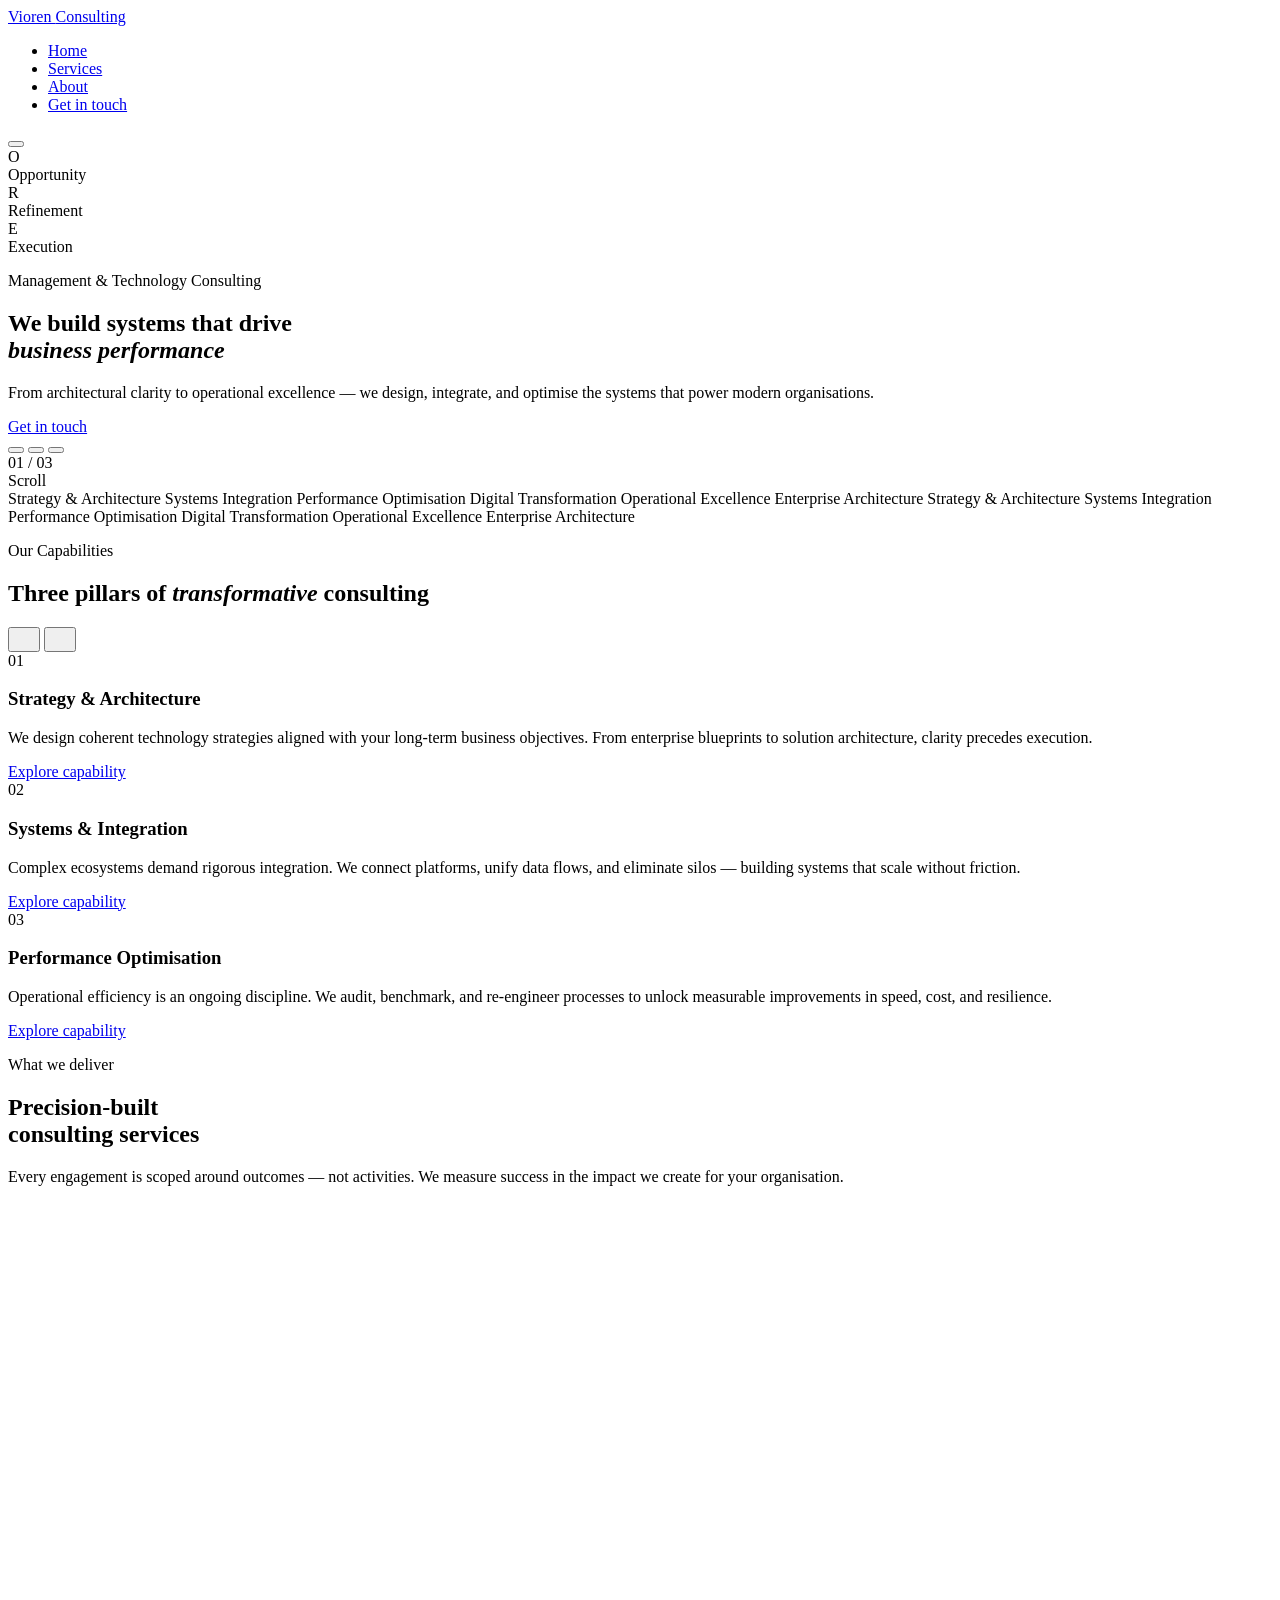
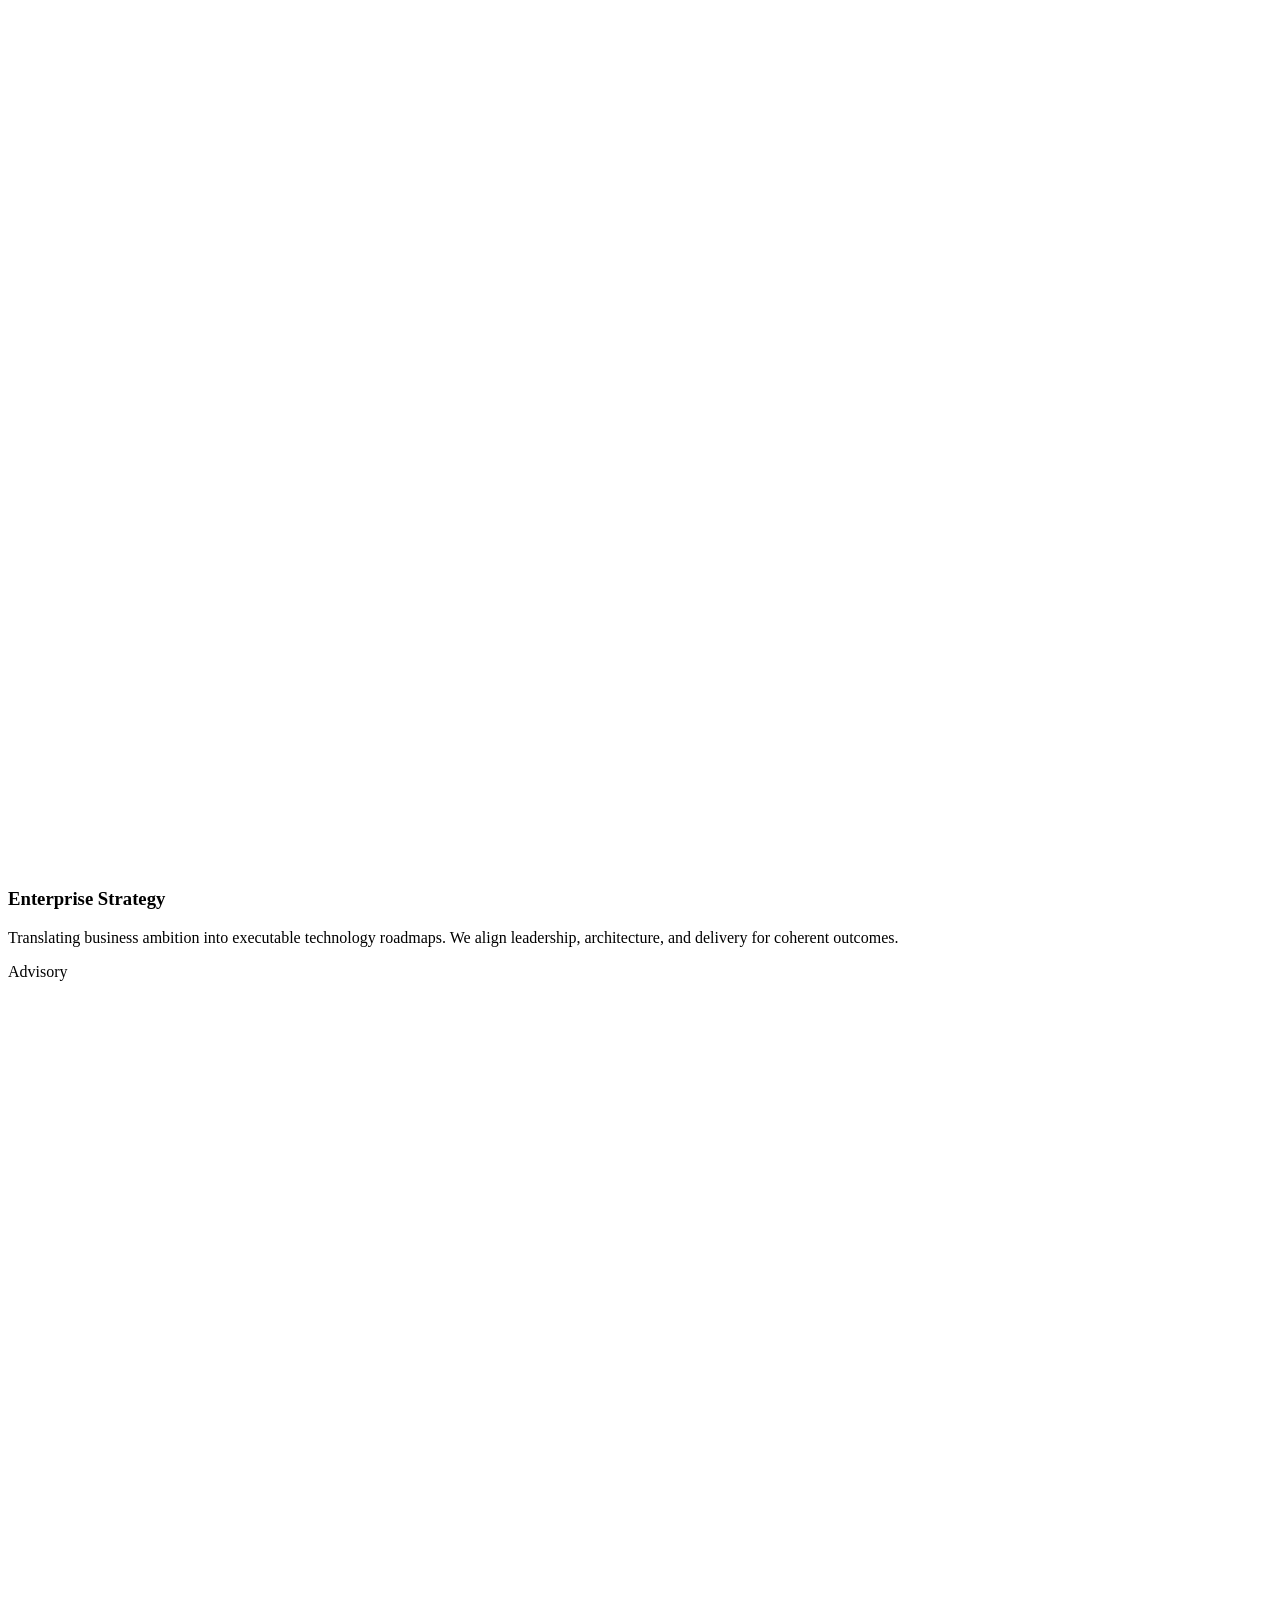
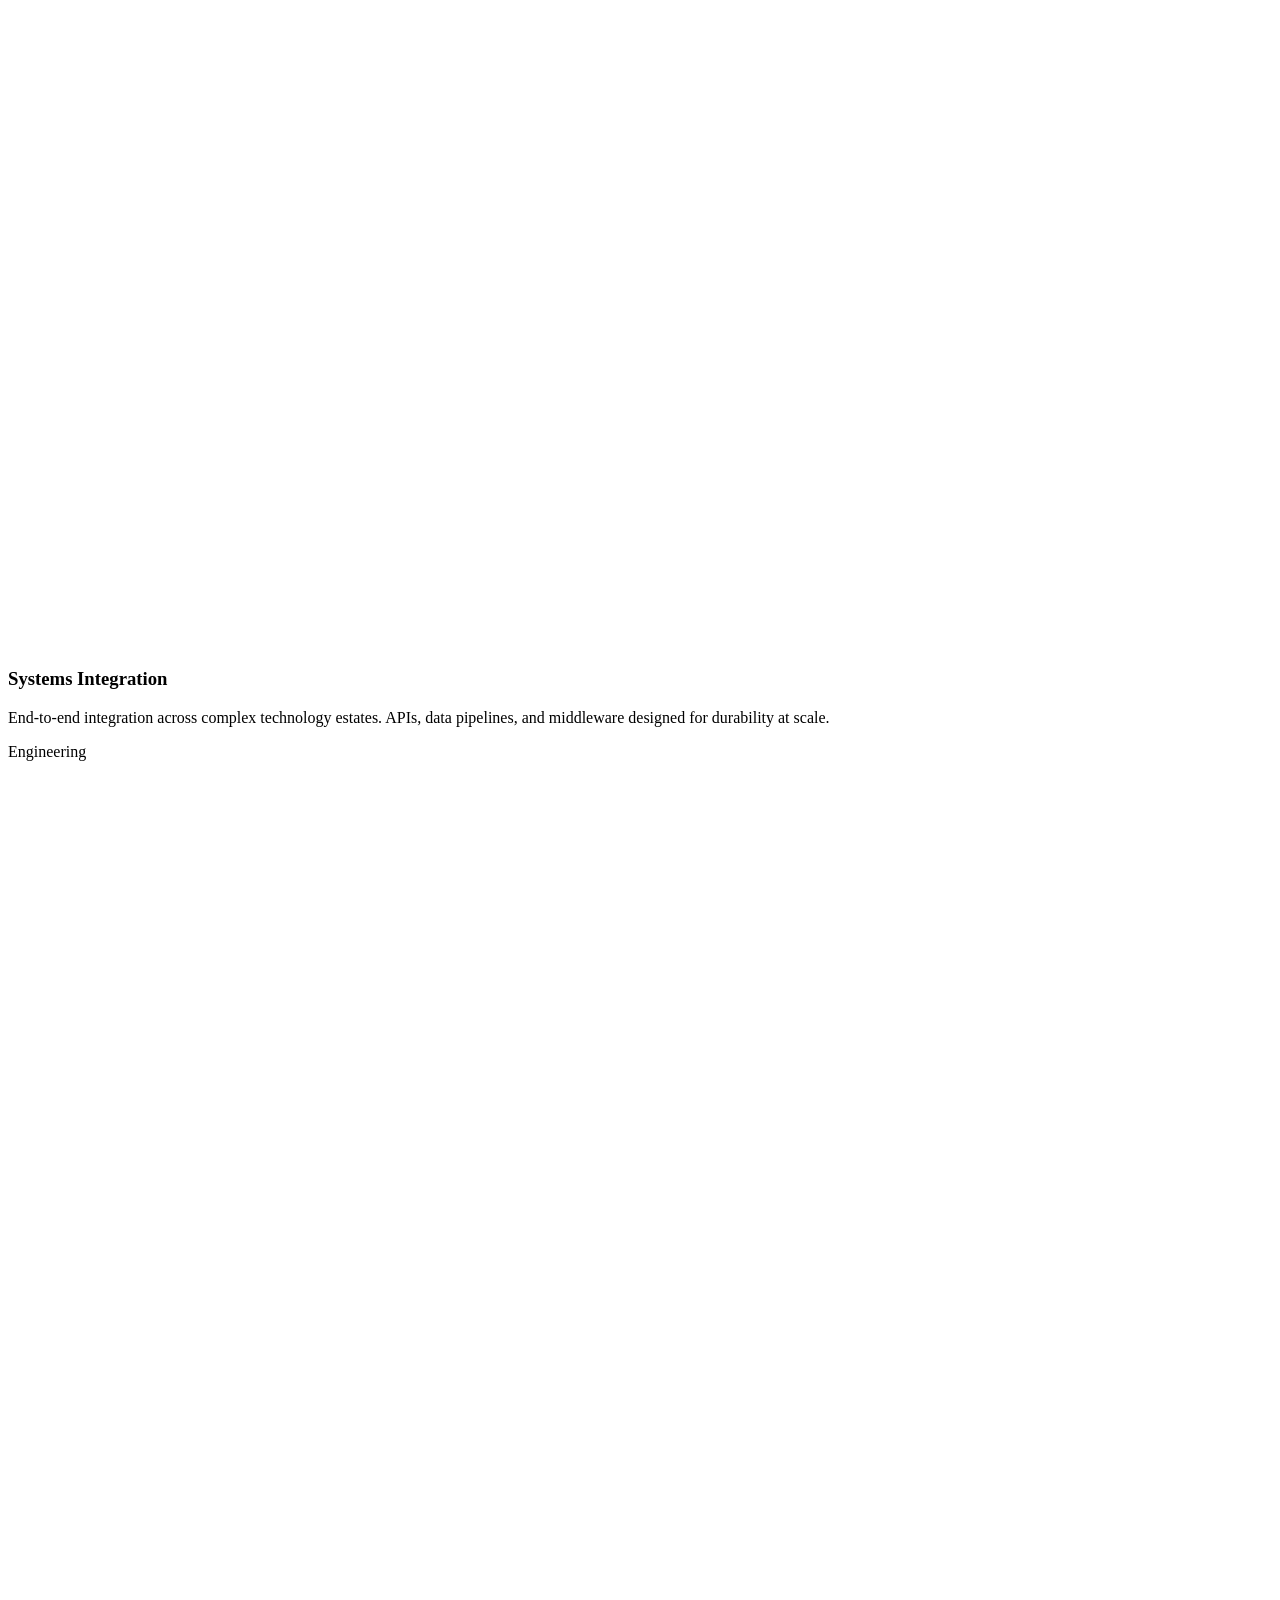
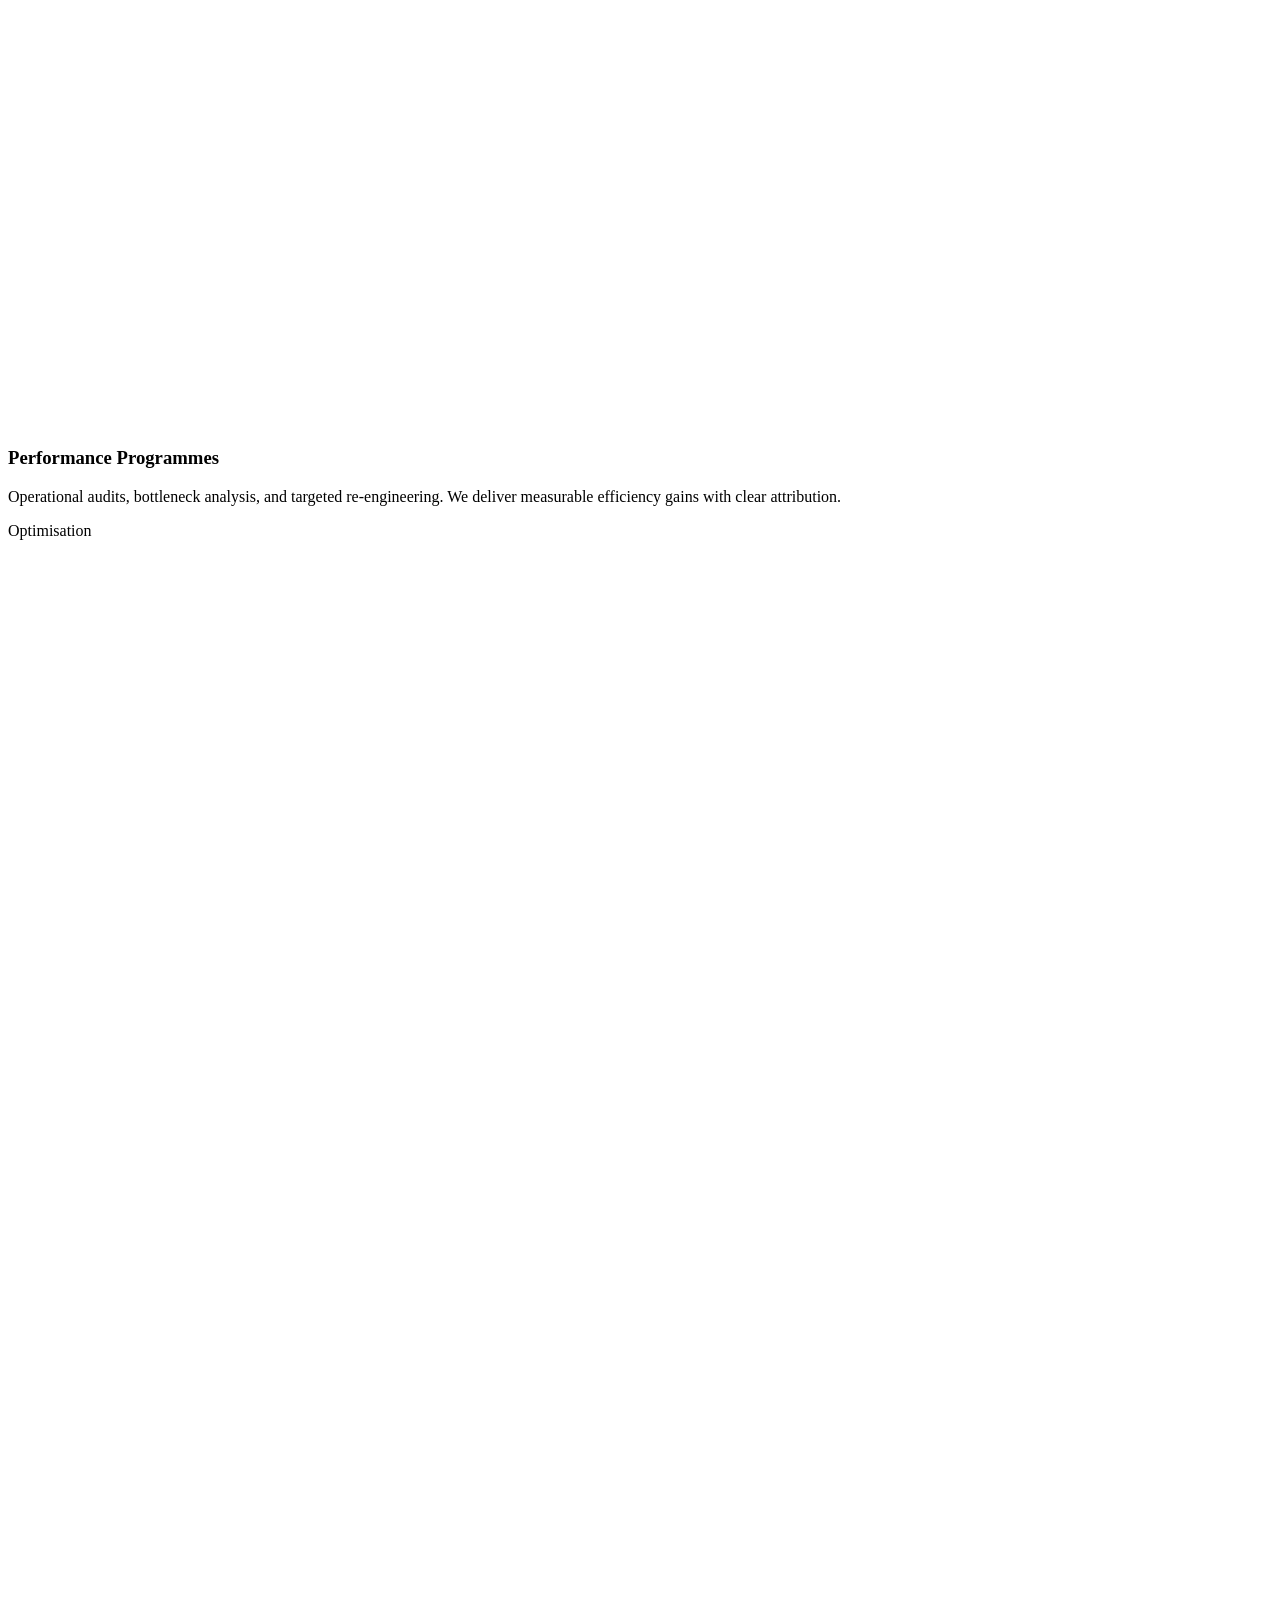
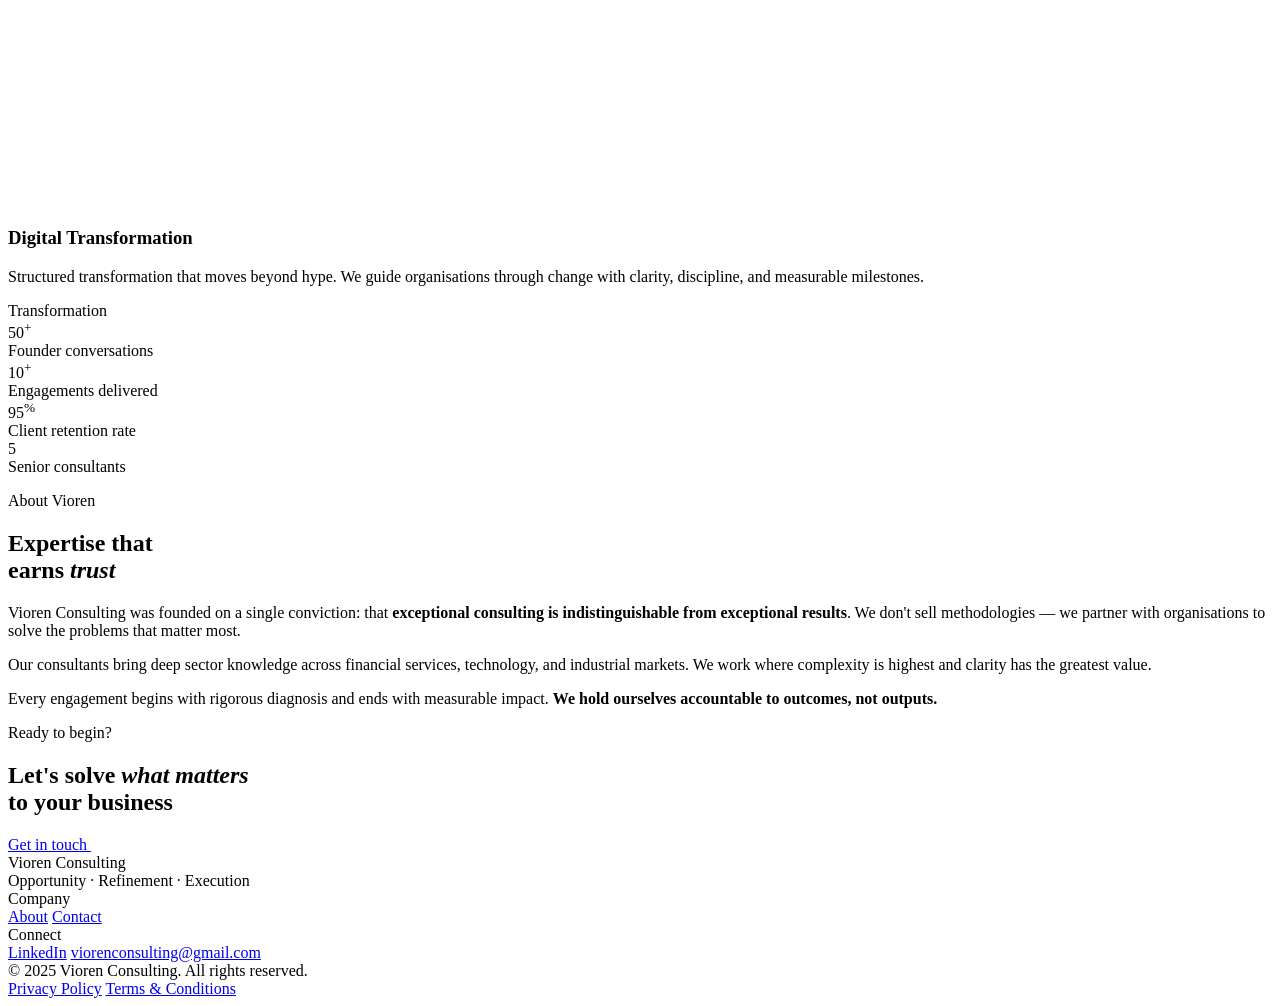
==== frontend/index.html @ 6fb0d413 "Convert to static site" ====
<!DOCTYPE html>
<html lang="en">
<head>
<meta charset="UTF-8" />
<meta name="viewport" content="width=device-width, initial-scale=1.0" />
<title>Vioren Consulting</title>

<link rel="preconnect" href="https://fonts.googleapis.com" />
<link rel="preconnect" href="https://fonts.gstatic.com" crossorigin />
<link href="https://fonts.googleapis.com/css2?family=Cormorant+Garamond:ital,wght@0,300;0,400;0,600;1,300;1,400&family=DM+Sans:wght@300;400;500&display=swap" rel="stylesheet" />

<link rel="stylesheet" href="/css/index.css" />
</head>

<body>

<!-- ═══════════════════════════════════════
     NAVBAR
════════════════════════════════════════ -->
<nav id="navbar">
  <a href="#" class="nav-logo">Vioren <span>Consulting</span></a>
  <ul class="nav-links" id="navLinks">
    <li><a href="index.html">Home</a></li>
    <li><a href="services.html">Services</a></li>
    <li><a href="about.html">About</a></li>
    <li><a href="#contact" class="nav-cta">Get in touch</a></li>
  </ul>
  <button class="nav-toggle" id="navToggle" aria-label="Toggle menu">
    <span></span><span></span><span></span>
  </button>
</nav>

<!-- ═══════════════════════════════════════
     HERO
════════════════════════════════════════ -->
<section id="hero">
  <div class="hero-slides">

    <!-- Slide 1 -->
    <div class="hero-slide active">
    <div class="slide-bg"></div>
    <div class="slide-line"></div>
    <div class="slide-deco">O</div>
    <div class="slide-word">Opportunity</div>
    </div>

    <!-- Slide 2 -->
    <div class="hero-slide">
    <div class="slide-bg"></div>
    <div class="slide-line"></div>
    <div class="slide-deco">R</div>
    <div class="slide-word">Refinement</div>
    </div>

    <!-- Slide 3 -->
    <div class="hero-slide">
    <div class="slide-bg"></div>
    <div class="slide-line"></div>
    <div class="slide-deco">E</div>
    <div class="slide-word">Execution</div>
    </div>

  </div>

  <div class="hero-content">
    <p class="hero-eyebrow">Management &amp; Technology Consulting</p>
    <h1 class="hero-headline">
      We build systems that drive<br><em>business performance</em>
    </h1>
    <p class="hero-sub">
      From architectural clarity to operational excellence — we design, integrate, and optimise the systems that power modern organisations.
    </p>
    <a href="#contact" class="hero-cta">
      Get in touch
      <span class="hero-cta-arrow"></span>
    </a>
  </div>

  <div class="hero-indicators" id="heroIndicators">
    <button class="hero-dot active" data-index="0" aria-label="Slide 1"></button>
    <button class="hero-dot" data-index="1" aria-label="Slide 2"></button>
    <button class="hero-dot" data-index="2" aria-label="Slide 3"></button>
  </div>

  <div class="hero-counter">
    <span id="slideNum">01</span> / 03
  </div>

  <div class="scroll-hint">
    <div class="scroll-hint-line"></div>
    <span class="scroll-hint-text">Scroll</span>
  </div>
</section>

<!-- ═══════════════════════════════════════
     MARQUEE TICKER
════════════════════════════════════════ -->
<div class="marquee-wrap">
  <div class="marquee-track">
    <!-- duplicated for seamless loop -->
    <span class="marquee-item"><span class="marquee-dot"></span>Strategy &amp; Architecture</span>
    <span class="marquee-item"><span class="marquee-dot"></span>Systems Integration</span>
    <span class="marquee-item"><span class="marquee-dot"></span>Performance Optimisation</span>
    <span class="marquee-item"><span class="marquee-dot"></span>Digital Transformation</span>
    <span class="marquee-item"><span class="marquee-dot"></span>Operational Excellence</span>
    <span class="marquee-item"><span class="marquee-dot"></span>Enterprise Architecture</span>
    <span class="marquee-item"><span class="marquee-dot"></span>Strategy &amp; Architecture</span>
    <span class="marquee-item"><span class="marquee-dot"></span>Systems Integration</span>
    <span class="marquee-item"><span class="marquee-dot"></span>Performance Optimisation</span>
    <span class="marquee-item"><span class="marquee-dot"></span>Digital Transformation</span>
    <span class="marquee-item"><span class="marquee-dot"></span>Operational Excellence</span>
    <span class="marquee-item"><span class="marquee-dot"></span>Enterprise Architecture</span>
  </div>
</div>

<!-- ═══════════════════════════════════════
     FEATURE SLIDES
════════════════════════════════════════ -->
<section id="features">
  <div class="features-header">
    <div class="features-header-left reveal">
      <p class="section-label">Our Capabilities</p>
      <h2 class="features-title">Three pillars of <em style="font-style:italic;color:var(--accent-dark)">transformative</em> consulting</h2>
    </div>
    <div class="features-nav reveal reveal-delay-1">
      <button class="feat-nav-btn" id="featPrev" aria-label="Previous">
        <svg width="16" height="16" viewBox="0 0 24 24" fill="none" stroke="var(--ink)" stroke-width="1.5">
          <polyline points="15 18 9 12 15 6"/>
        </svg>
      </button>
      <button class="feat-nav-btn" id="featNext" aria-label="Next">
        <svg width="16" height="16" viewBox="0 0 24 24" fill="none" stroke="var(--ink)" stroke-width="1.5">
          <polyline points="9 18 15 12 9 6"/>
        </svg>
      </button>
    </div>
  </div>

  <div class="features-track-wrap">
    <div class="features-track" id="featuresTrack">

      <div class="feature-card reveal">
        <div class="feature-num">01</div>
        <h3 class="feature-card-title">Strategy &amp; Architecture</h3>
        <p class="feature-card-text">
          We design coherent technology strategies aligned with your long-term business objectives. From enterprise blueprints to solution architecture, clarity precedes execution.
        </p>
        <a href="services.html" class="feature-card-link">Explore capability</a>
      </div>

      <div class="feature-card reveal reveal-delay-1">
        <div class="feature-num">02</div>
        <h3 class="feature-card-title">Systems &amp; Integration</h3>
        <p class="feature-card-text">
          Complex ecosystems demand rigorous integration. We connect platforms, unify data flows, and eliminate silos — building systems that scale without friction.
        </p>
        <a href="services.html" class="feature-card-link">Explore capability</a>
      </div>

      <div class="feature-card reveal reveal-delay-2">
        <div class="feature-num">03</div>
        <h3 class="feature-card-title">Performance Optimisation</h3>
        <p class="feature-card-text">
          Operational efficiency is an ongoing discipline. We audit, benchmark, and re-engineer processes to unlock measurable improvements in speed, cost, and resilience.
        </p>
        <a href="services.html" class="feature-card-link">Explore capability</a>
      </div>

    </div>
  </div>
</section>

<!-- ═══════════════════════════════════════
     SERVICES
════════════════════════════════════════ -->
<section id="services">
  <div class="services-inner">
    <div class="section-header">
      <div>
        <p class="section-label reveal">What we deliver</p>
        <h2 class="section-title reveal reveal-delay-1">Precision-built<br>consulting services</h2>
      </div>
      <p class="section-desc reveal reveal-delay-2">
        Every engagement is scoped around outcomes — not activities. We measure success in the impact we create for your organisation.
      </p>
    </div>

    <div class="services-grid">

      <div class="service-item reveal">
        <svg class="service-icon" viewBox="0 0 36 36" fill="none" stroke="var(--ink)" stroke-width="1.2">
          <rect x="6" y="6" width="10" height="10" rx="1"/>
          <rect x="20" y="6" width="10" height="10" rx="1"/>
          <rect x="6" y="20" width="10" height="10" rx="1"/>
          <rect x="20" y="20" width="10" height="10" rx="1"/>
        </svg>
        <h3 class="service-name">Enterprise Strategy</h3>
        <p class="service-text">Translating business ambition into executable technology roadmaps. We align leadership, architecture, and delivery for coherent outcomes.</p>
        <span class="service-tag">Advisory</span>
      </div>

      <div class="service-item reveal reveal-delay-1">
        <svg class="service-icon" viewBox="0 0 36 36" fill="none" stroke="var(--ink)" stroke-width="1.2">
          <circle cx="18" cy="18" r="10"/>
          <line x1="18" y1="8" x2="18" y2="28"/>
          <line x1="8" y1="18" x2="28" y2="18"/>
          <ellipse cx="18" cy="18" rx="5" ry="10"/>
        </svg>
        <h3 class="service-name">Systems Integration</h3>
        <p class="service-text">End-to-end integration across complex technology estates. APIs, data pipelines, and middleware designed for durability at scale.</p>
        <span class="service-tag">Engineering</span>
      </div>

      <div class="service-item reveal reveal-delay-2">
        <svg class="service-icon" viewBox="0 0 36 36" fill="none" stroke="var(--ink)" stroke-width="1.2">
          <polyline points="6,28 14,18 20,22 30,10"/>
          <circle cx="14" cy="18" r="2"/>
          <circle cx="20" cy="22" r="2"/>
          <circle cx="30" cy="10" r="2"/>
        </svg>
        <h3 class="service-name">Performance Programmes</h3>
        <p class="service-text">Operational audits, bottleneck analysis, and targeted re-engineering. We deliver measurable efficiency gains with clear attribution.</p>
        <span class="service-tag">Optimisation</span>
      </div>

      <div class="service-item reveal reveal-delay-3">
        <svg class="service-icon" viewBox="0 0 36 36" fill="none" stroke="var(--ink)" stroke-width="1.2">
          <rect x="8" y="12" width="20" height="16" rx="1"/>
          <line x1="8" y1="18" x2="28" y2="18"/>
          <line x1="18" y1="8" x2="18" y2="12"/>
          <circle cx="18" cy="7" r="1.5"/>
          <line x1="13" y1="23" x2="16" y2="23"/>
          <line x1="20" y1="23" x2="23" y2="23"/>
        </svg>
        <h3 class="service-name">Digital Transformation</h3>
        <p class="service-text">Structured transformation that moves beyond hype. We guide organisations through change with clarity, discipline, and measurable milestones.</p>
        <span class="service-tag">Transformation</span>
      </div>

    </div>
  </div>
</section>

<!-- ═══════════════════════════════════════
     STATS BAND
════════════════════════════════════════ -->
<div class="stats-band">
  <div class="stat-item reveal">
    <div class="stat-num">50<sup>+</sup></div>
    <div class="stat-label">Founder conversations</div>
  </div>
  <div class="stat-item reveal reveal-delay-1">
    <div class="stat-num">10<sup>+</sup></div>
    <div class="stat-label">Engagements delivered</div>
  </div>
  <div class="stat-item reveal reveal-delay-2">
    <div class="stat-num">95<sup>%</sup></div>
    <div class="stat-label">Client retention rate</div>
  </div>
  <div class="stat-item reveal reveal-delay-3">
    <div class="stat-num">5</div>
    <div class="stat-label">Senior consultants</div>
  </div>
</div>

<!-- ═══════════════════════════════════════
     ABOUT
════════════════════════════════════════ -->
<section id="about">
  <div class="about-inner">
    <div class="about-left reveal">
      <p class="section-label">About Vioren</p>
      <h2 class="about-left-title">Expertise that<br>earns <em>trust</em></h2>
    </div>
    <div class="about-right reveal reveal-delay-1">
      <p>
        Vioren Consulting was founded on a single conviction: that <strong>exceptional consulting is indistinguishable from exceptional results</strong>. We don't sell methodologies — we partner with organisations to solve the problems that matter most.
      </p>
      <p>
        Our consultants bring deep sector knowledge across financial services, technology, and industrial markets. We work where complexity is highest and clarity has the greatest value.
      </p>
      <p>
        Every engagement begins with rigorous diagnosis and ends with measurable impact. <strong>We hold ourselves accountable to outcomes, not outputs.</strong>
      </p>
      <!-- <a href="#contact" class="about-cta">
        Meet our team →
      </a> -->
    </div>
  </div>
</section>

<!-- ═══════════════════════════════════════
     CTA BAND
════════════════════════════════════════ -->
<div class="cta-band" id="contact">
  <p class="section-label reveal">Ready to begin?</p>
  <h2 class="cta-band-title reveal reveal-delay-1">
    Let's solve <em>what matters</em><br>to your business
  </h2>
  <a href="mailto:viorenconsulting@gmail.com" class="btn-primary reveal reveal-delay-2">
    Get in touch
    <span style="display:inline-block;width:18px;height:1px;background:var(--white);position:relative;">
      <span style="position:absolute;right:0;top:-3px;width:7px;height:7px;border-top:1px solid var(--white);border-right:1px solid var(--white);transform:rotate(45deg);display:block;"></span>
    </span>
  </a>
</div>

<!-- ═══════════════════════════════════════
     FOOTER
════════════════════════════════════════ -->
<footer>
  <div class="footer-top">
    <div>
      <div class="footer-logo">Vioren <span>Consulting</span></div>
      <div class="footer-tagline">Opportunity · Refinement · Execution</div>
    </div>
    <div class="footer-links">
      <div>
        <div class="footer-col-title">Company</div>
        <div class="footer-col-links">
          <a href="about.html">About</a>
          <a href="#">Contact</a>
        </div>
      </div>
      <!-- <div>
        <div class="footer-col-title">Services</div>
        <div class="footer-col-links">
          <a href="#">Enterprise Strategy</a>
          <a href="#">Systems Integration</a>
          <a href="#">Performance</a>
          <a href="#">Transformation</a>
        </div>
      </div> -->
      <div>
        <div class="footer-col-title">Connect</div>
        <div class="footer-col-links">
          <a href="https://www.linkedin.com/in/sadman-rahman-42160b252/">LinkedIn</a>
          <a href="mailto:viorenconsulting@gmail.com">viorenconsulting@gmail.com</a>
        </div>
      </div>
    </div>
  </div>
  <div class="footer-bottom">
    <span class="footer-copy">&copy; 2025 Vioren Consulting. All rights reserved.</span>
    <div class="footer-bottom-links">
      <a href="privacy.html">Privacy Policy</a>
      <a href="terms.html">Terms & Conditions</a>
    </div>
  </div>
</footer>

<!-- ✅ JS at bottom -->
<script src="/js/index.js"></script>

</body>
</html>
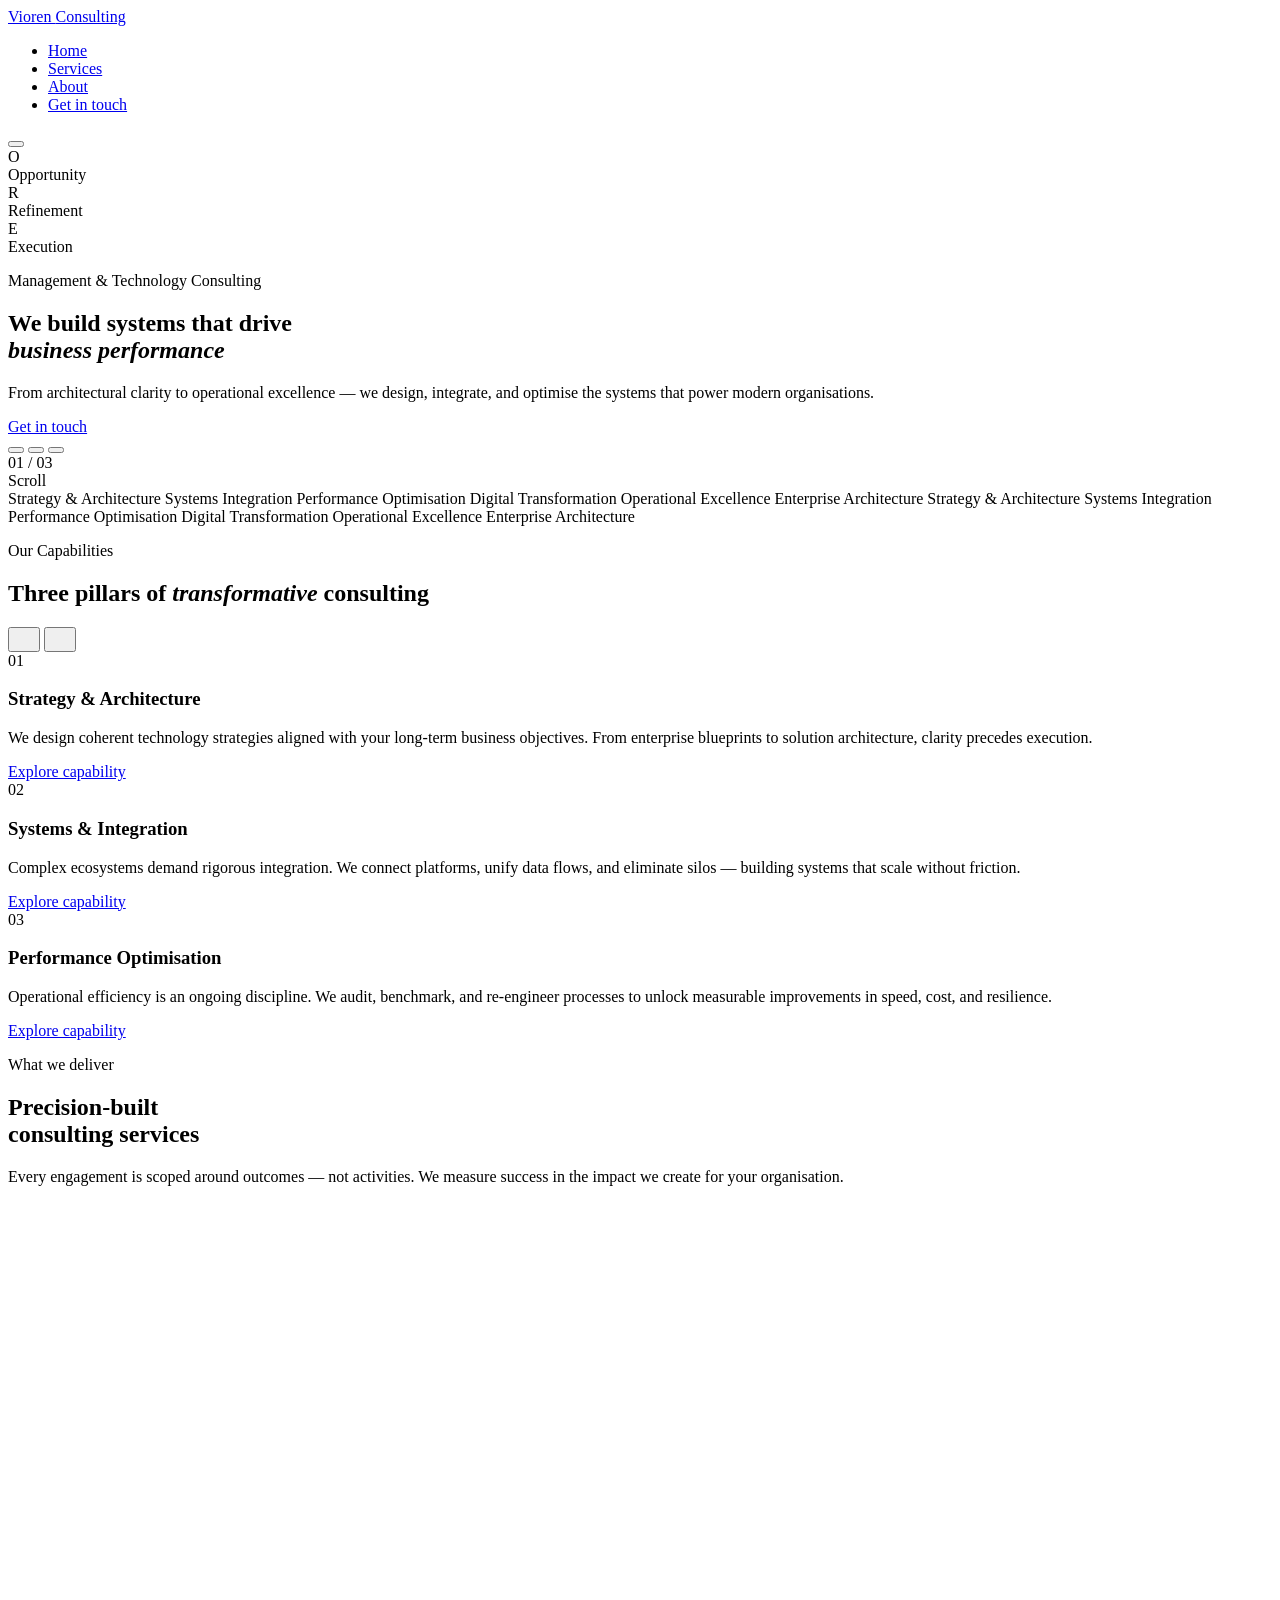
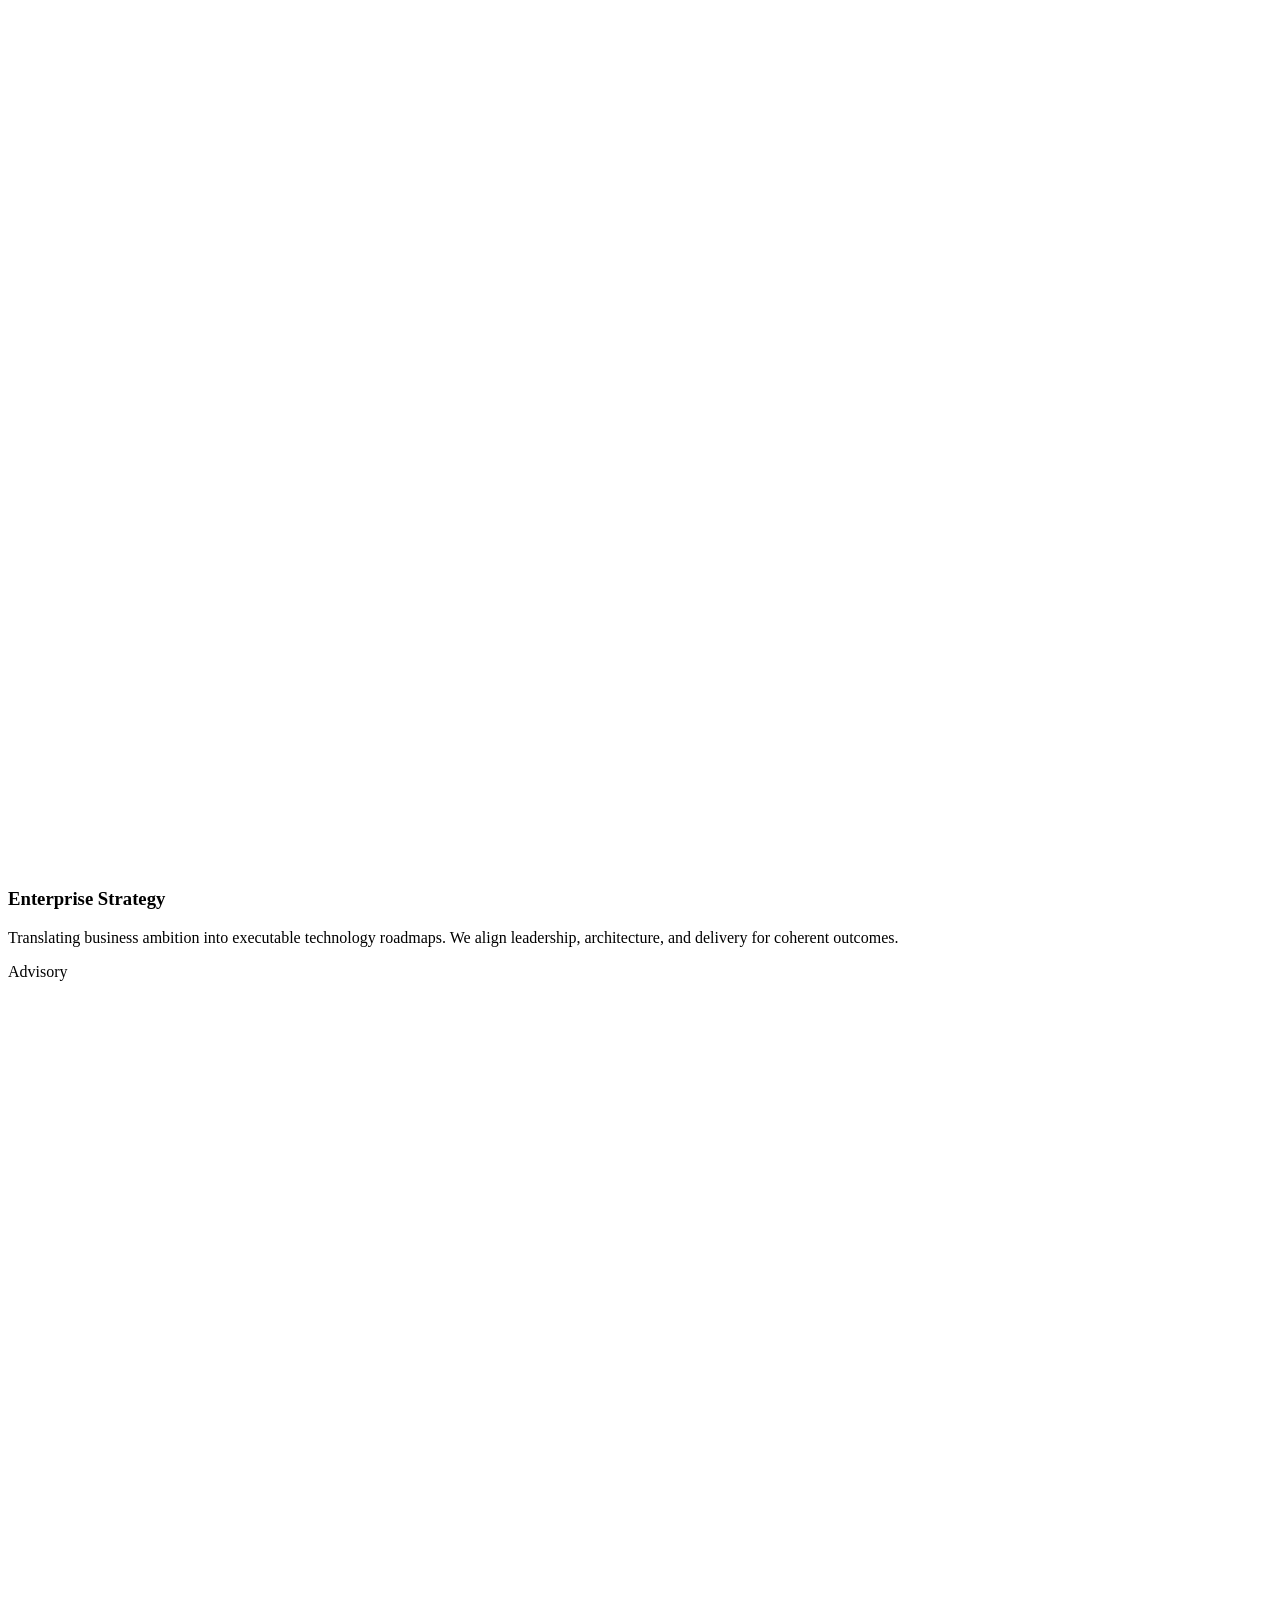
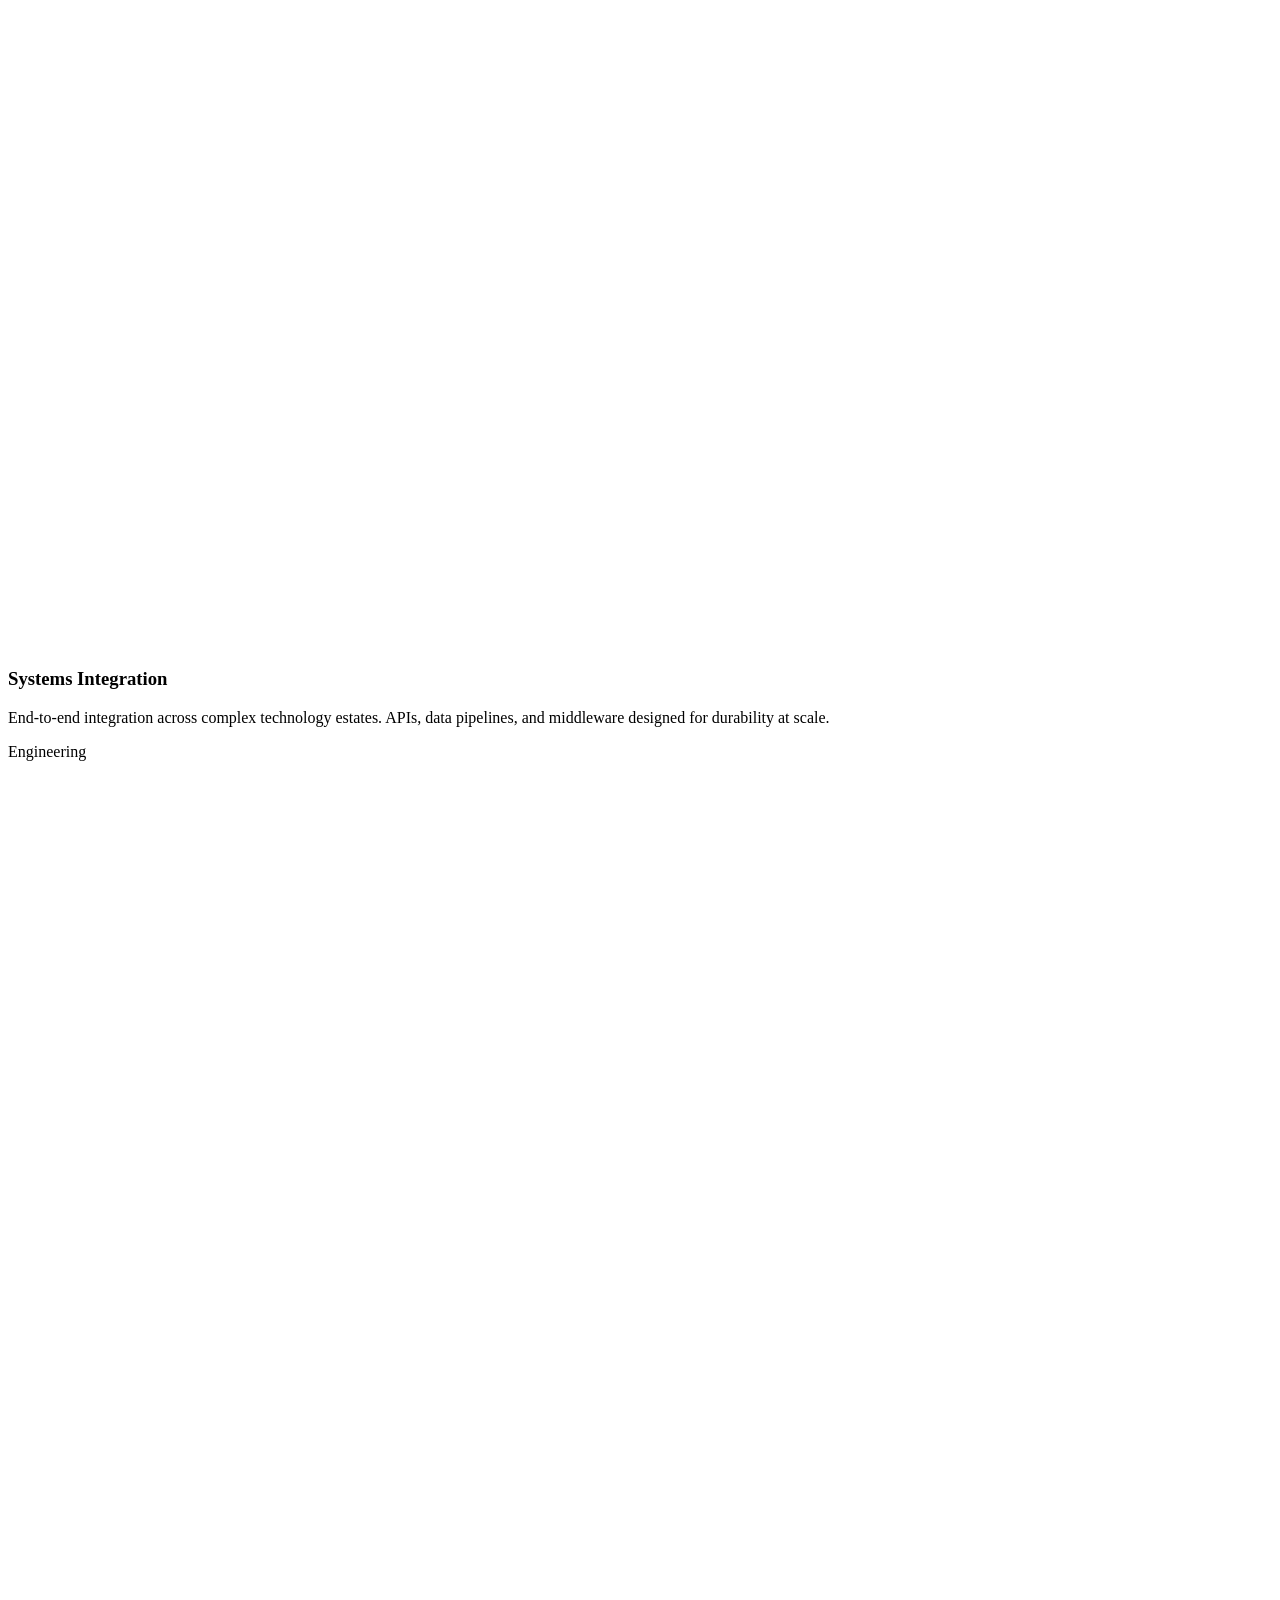
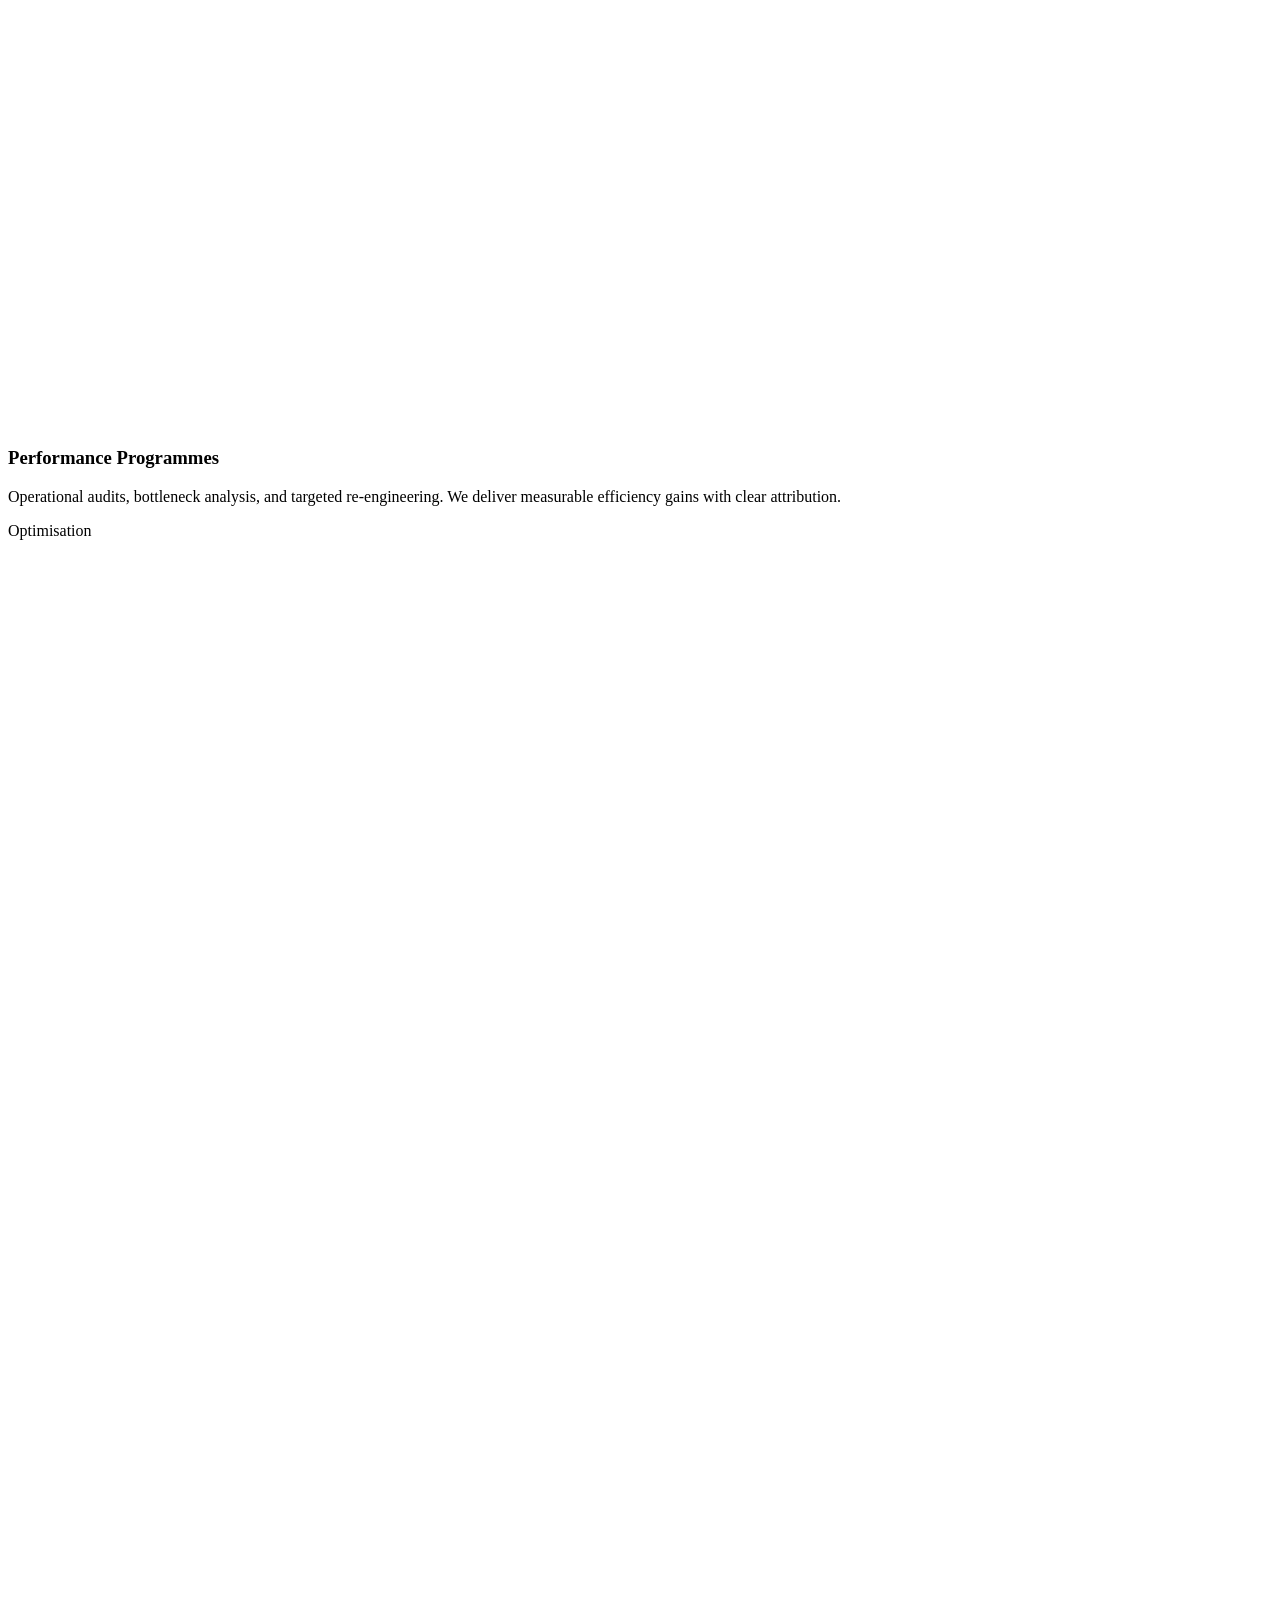
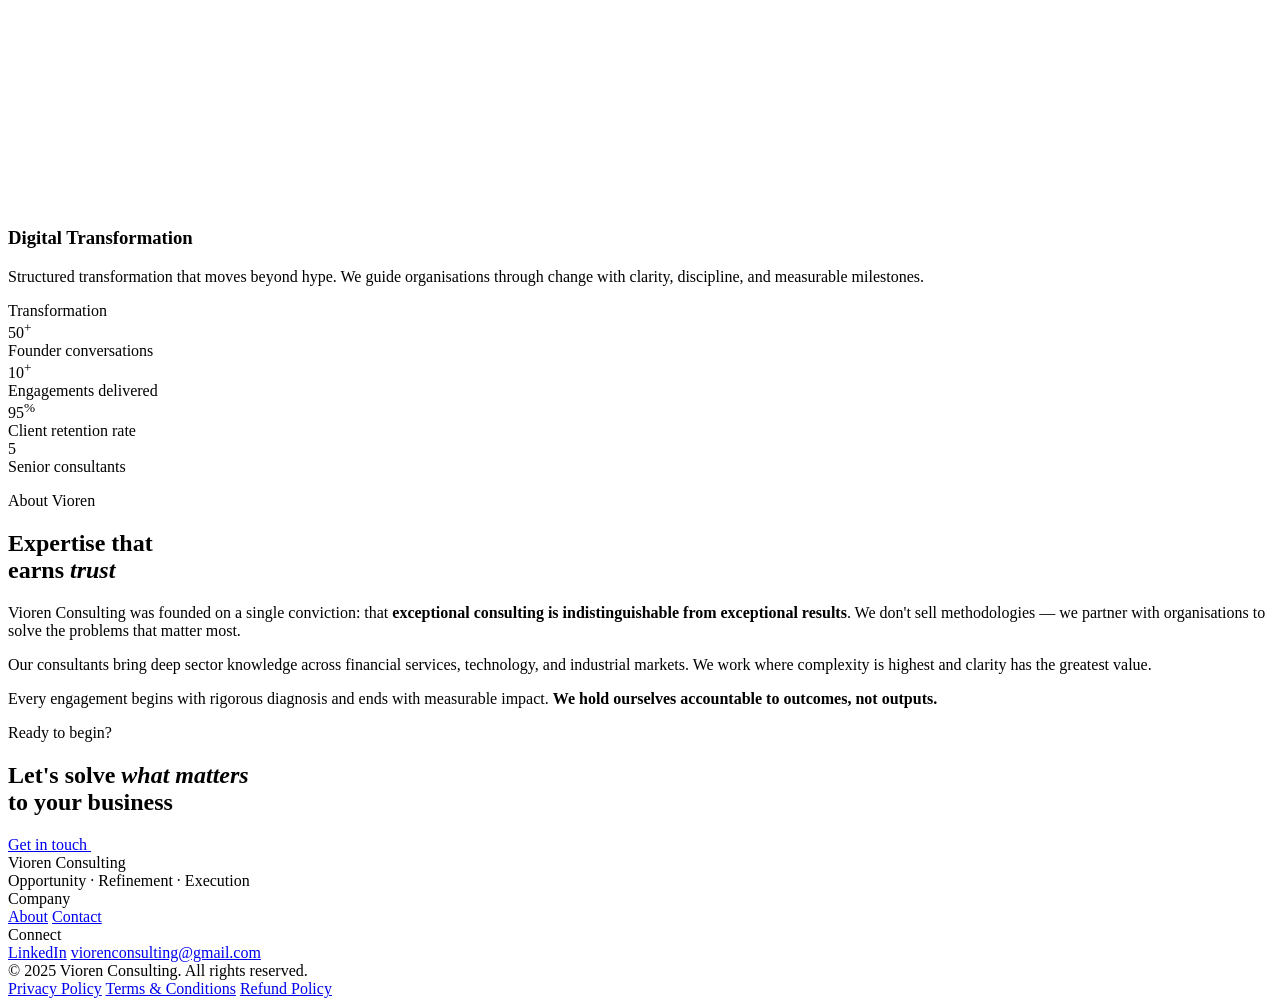
==== commit 80901c53: "refund policy" ====
--- a/frontend/index.html
+++ b/frontend/index.html
@@ -344,7 +344,8 @@
     <span class="footer-copy">&copy; 2025 Vioren Consulting. All rights reserved.</span>
     <div class="footer-bottom-links">
       <a href="privacy.html">Privacy Policy</a>
-      <a href="terms.html">Terms & Conditions</a>
+      <a href="terms.html">Terms &amp; Conditions</a>
+      <a href="refund.html">Refund Policy</a>
     </div>
   </div>
 </footer>
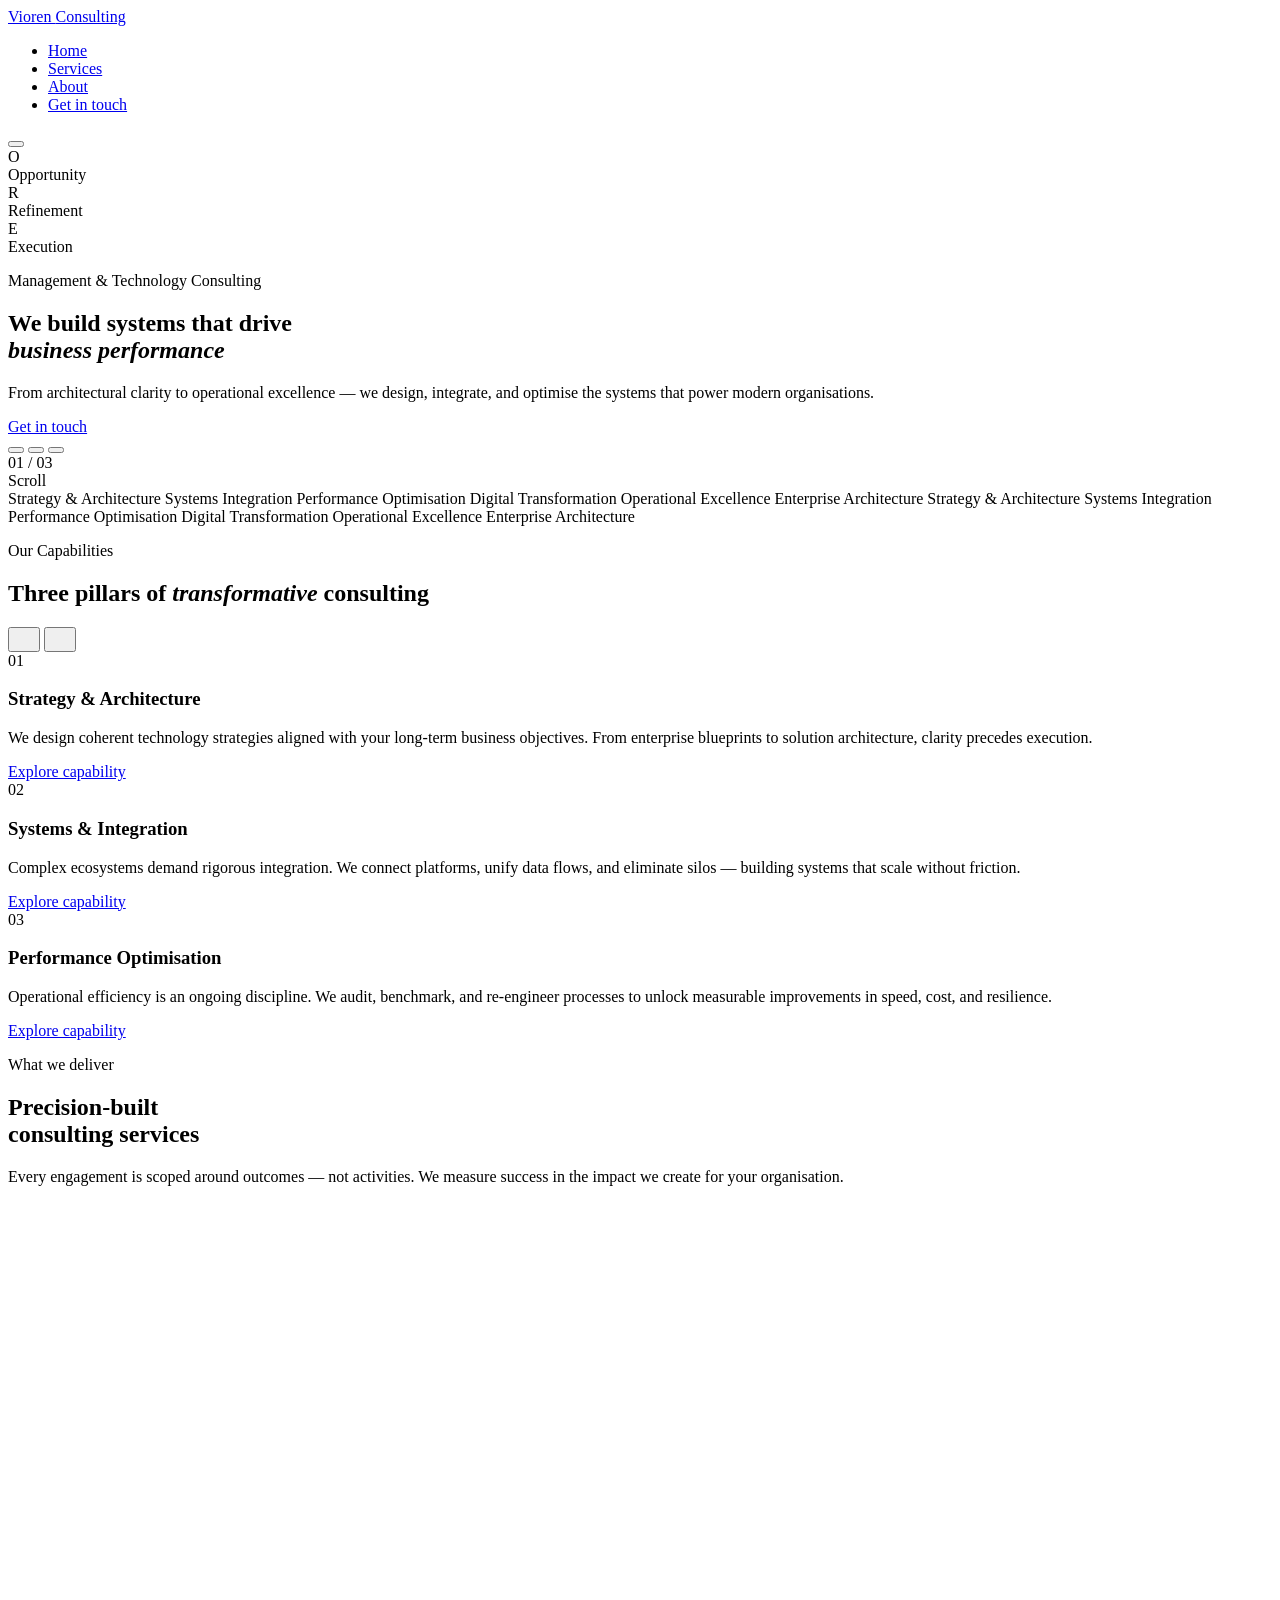
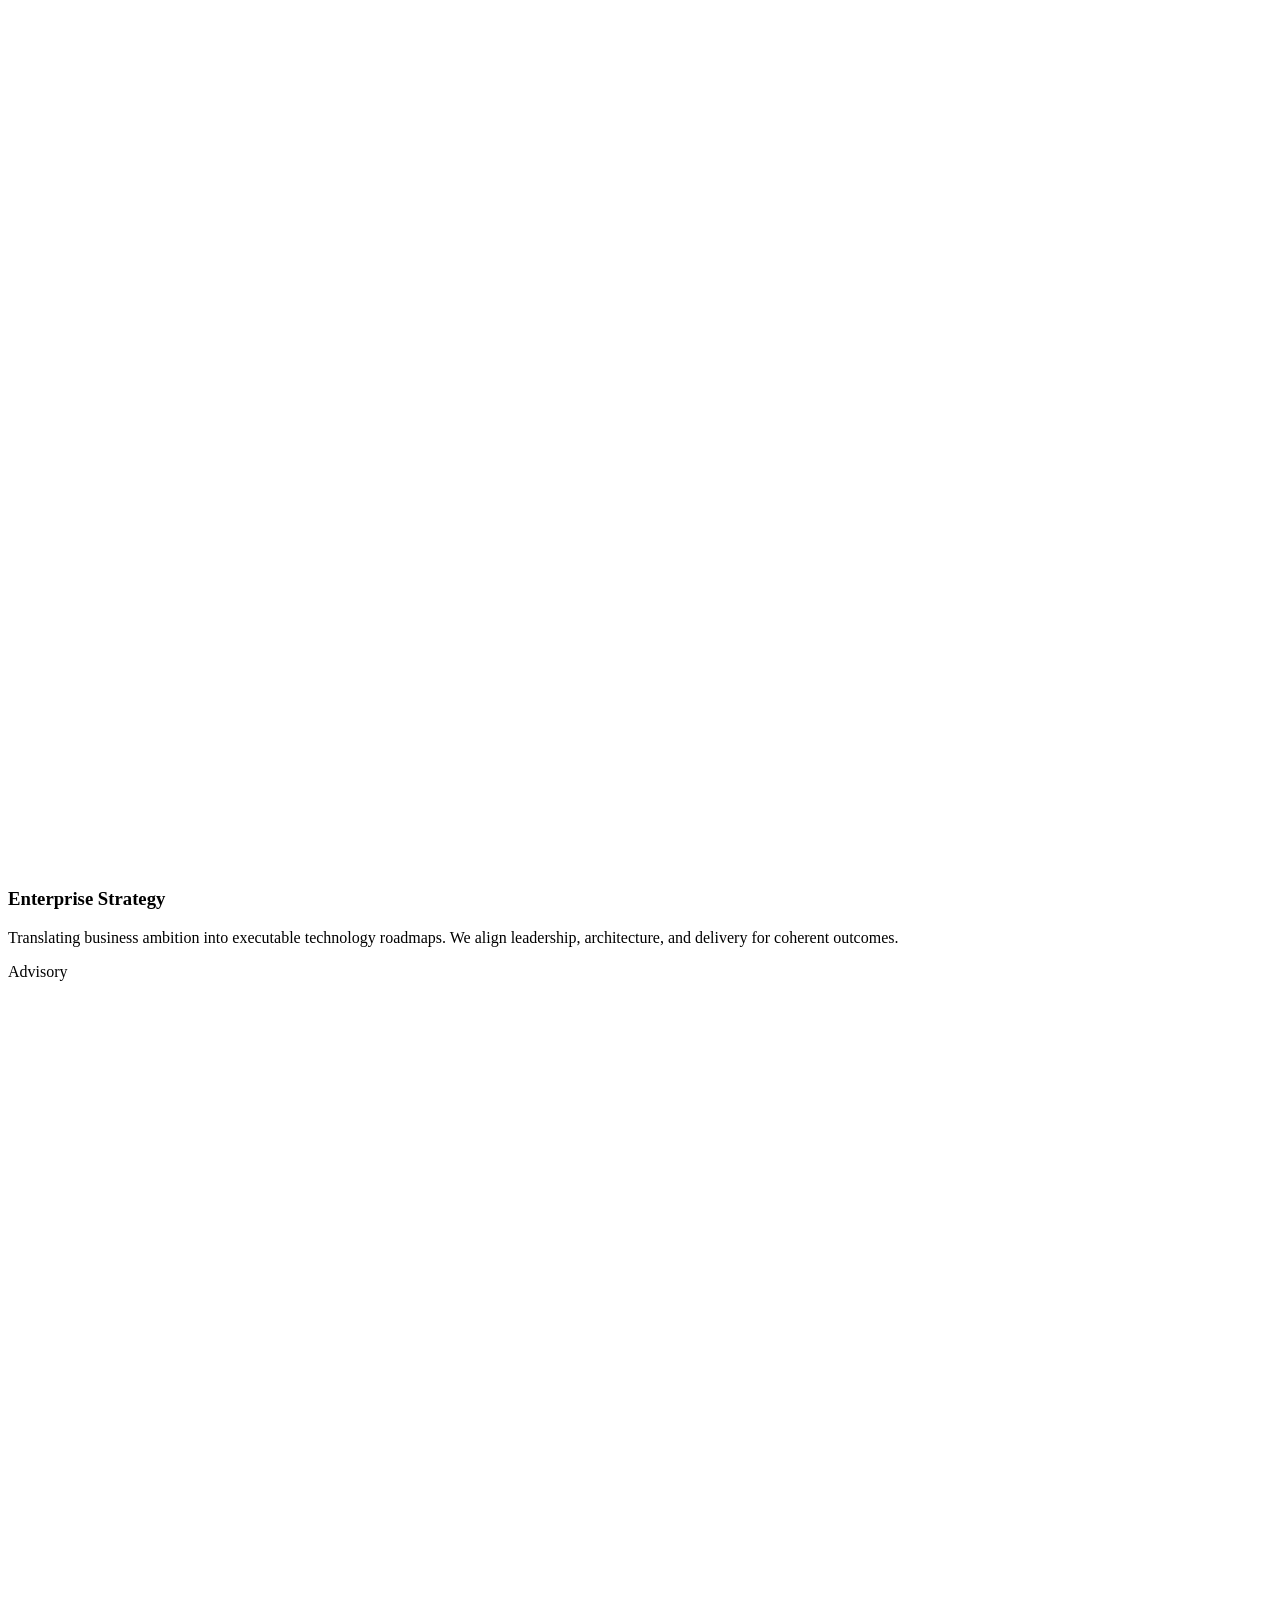
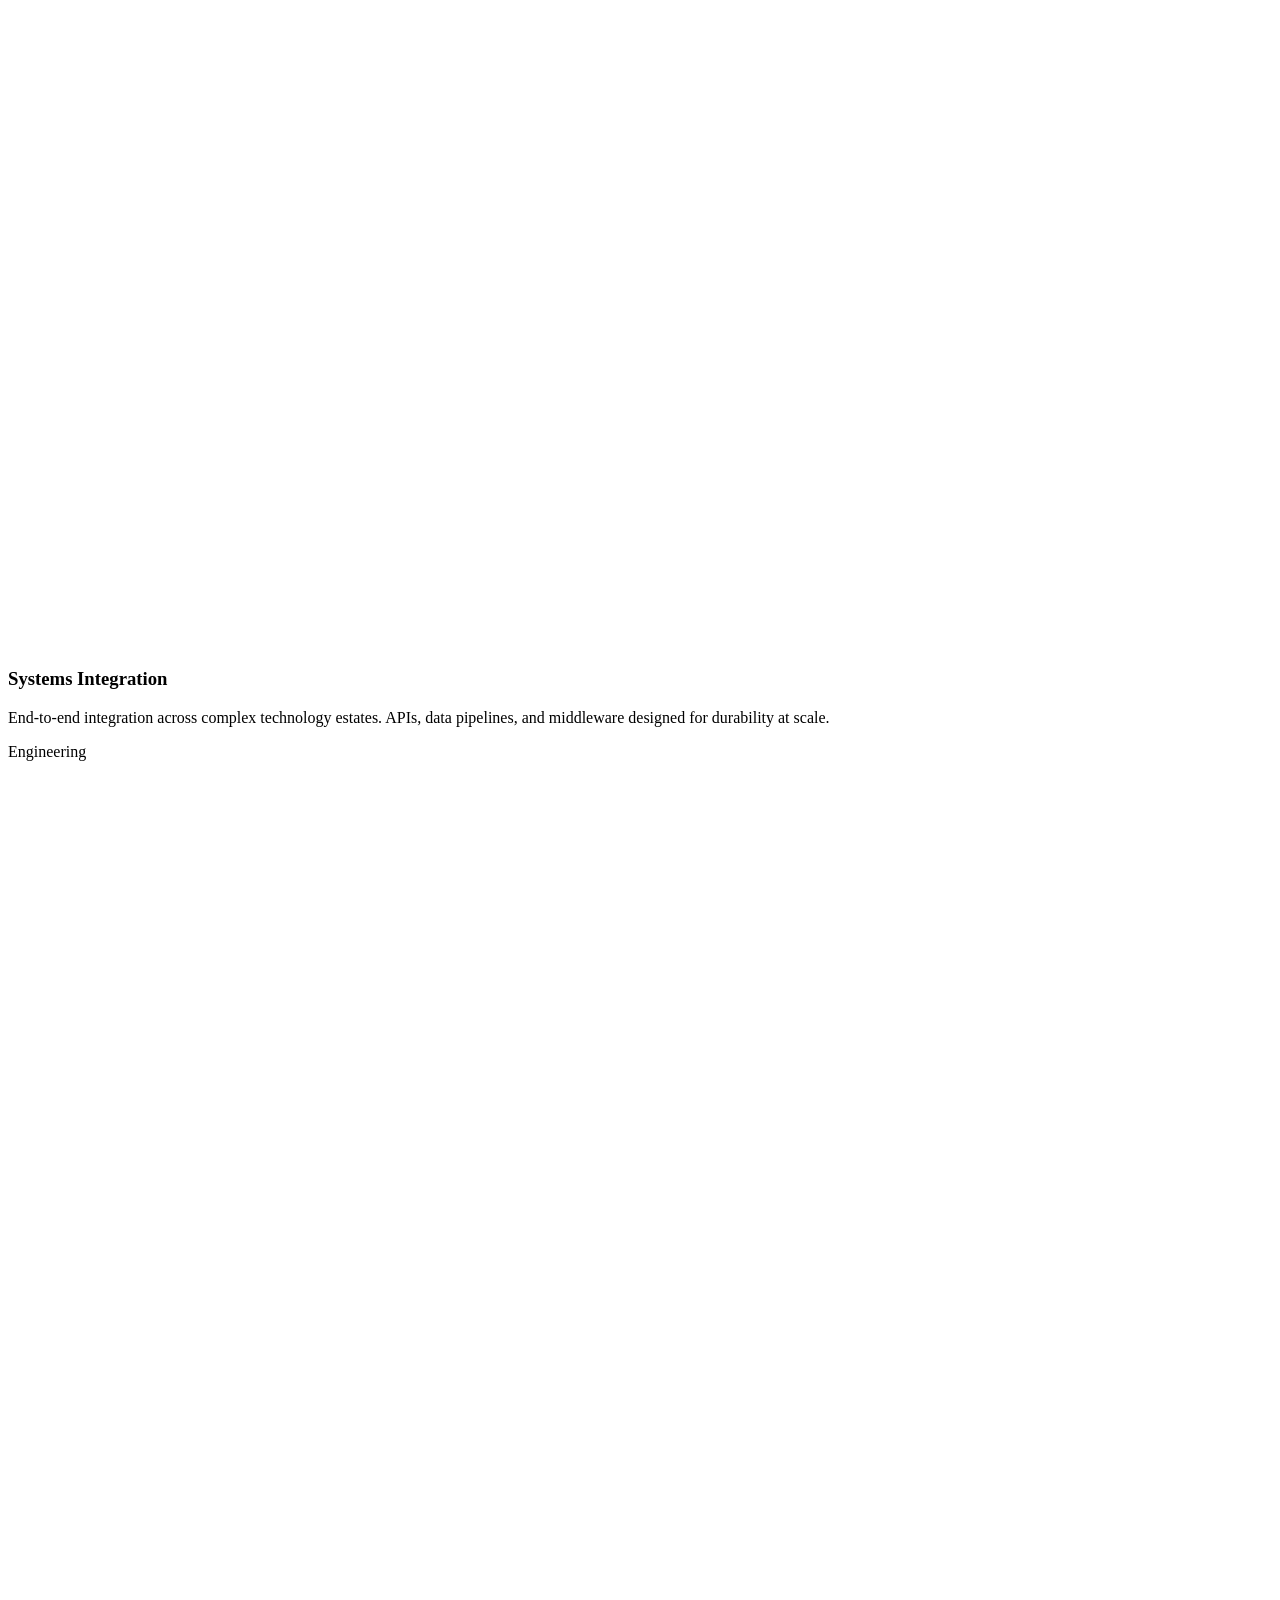
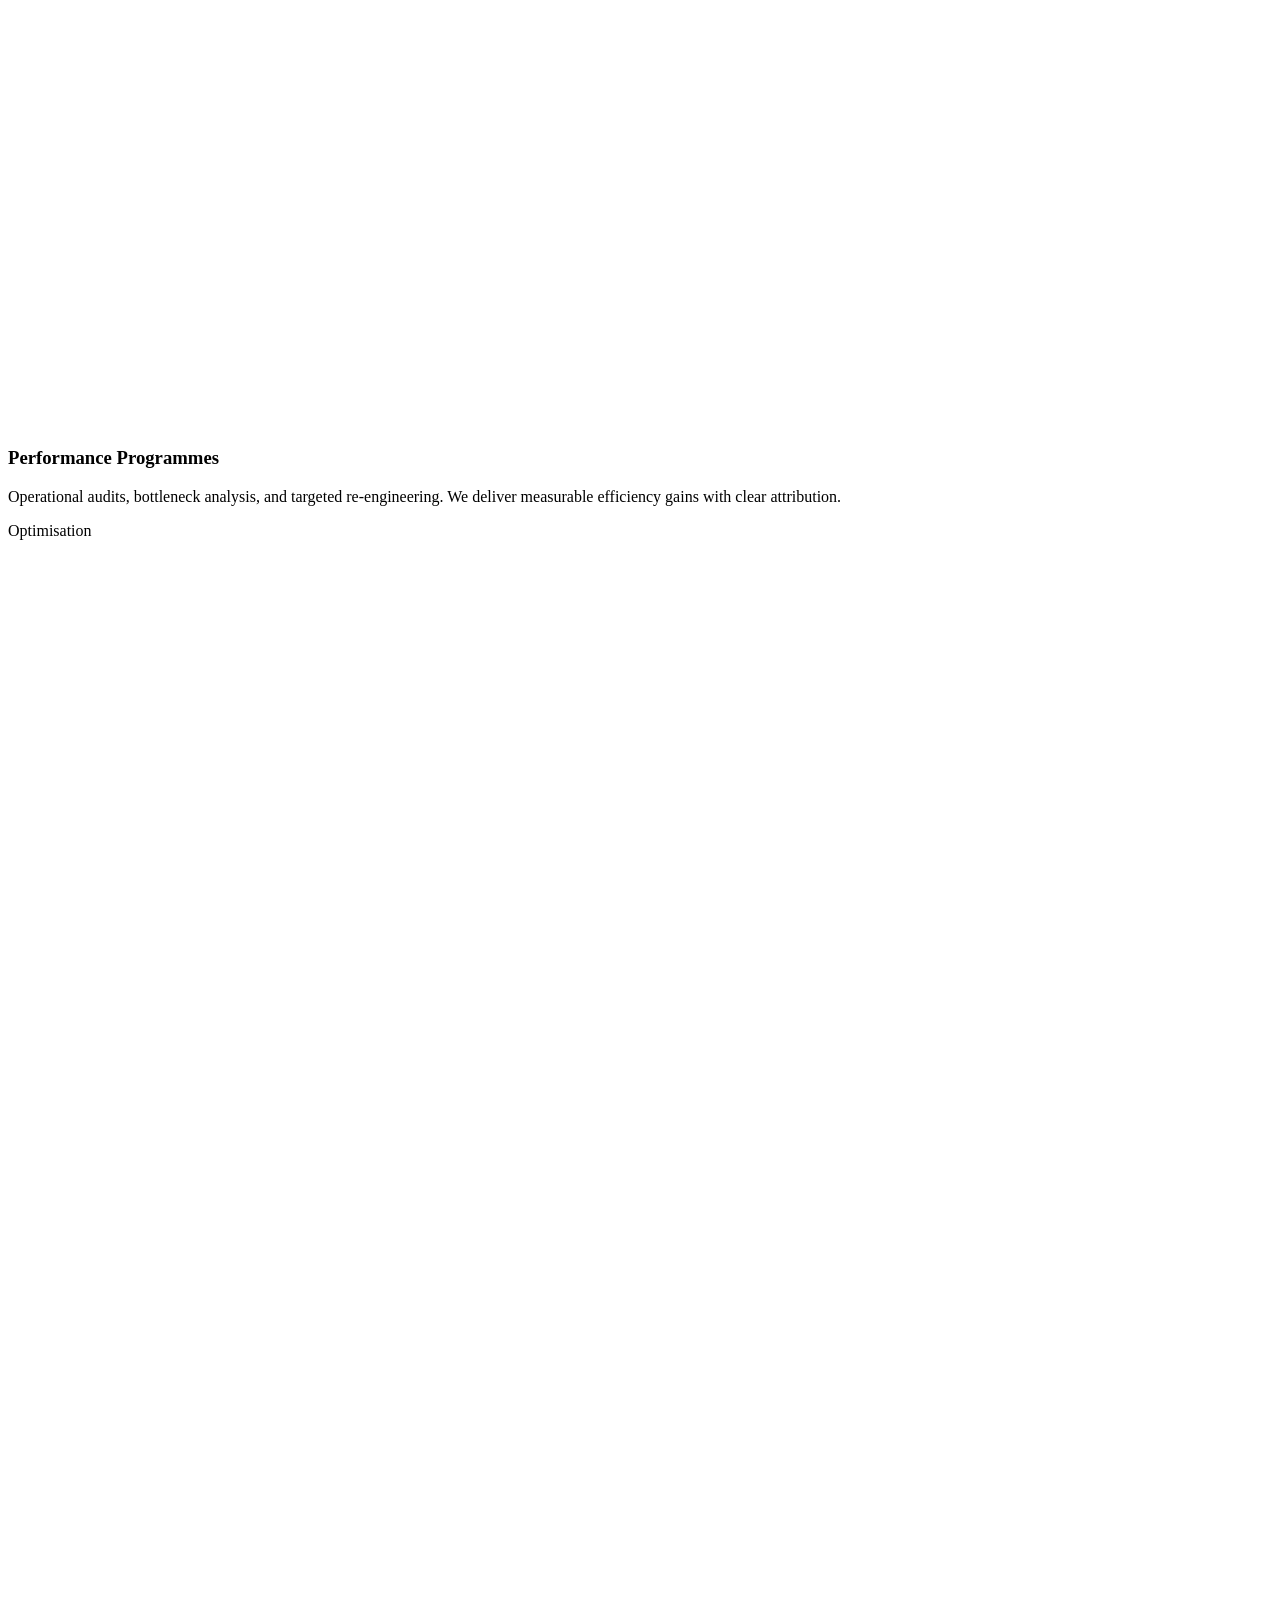
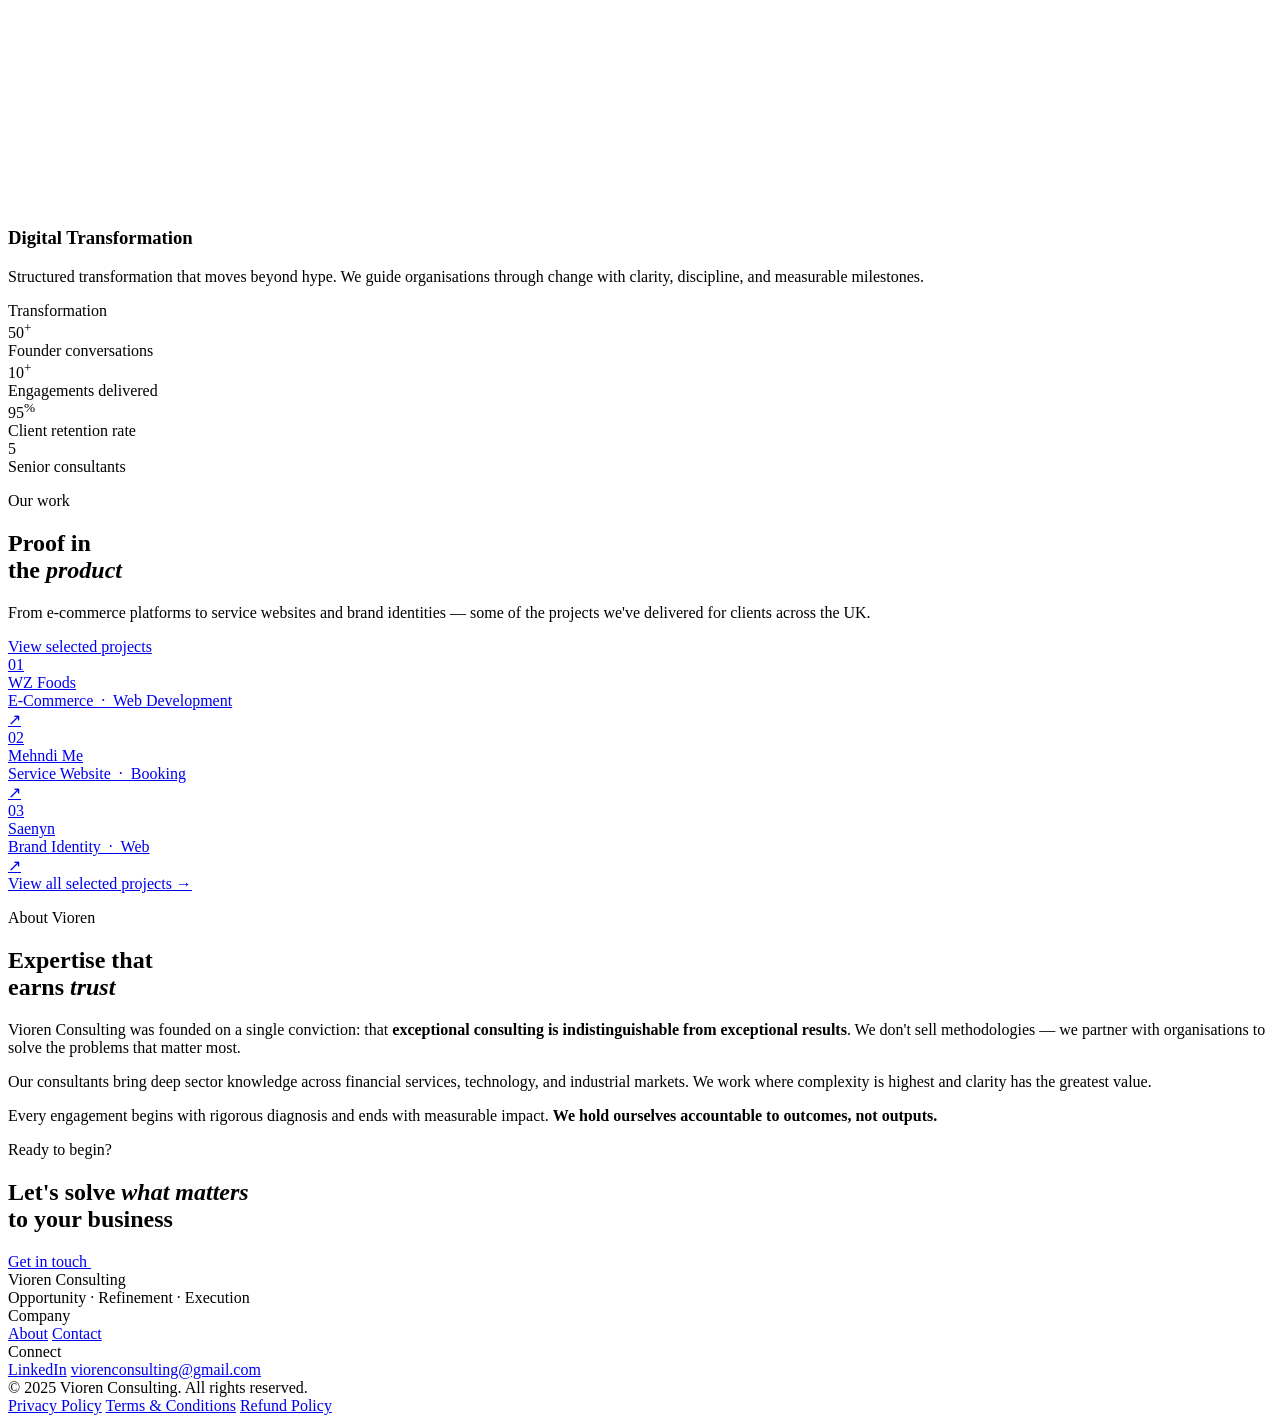
==== commit 236939dc: "projects" ====
--- a/frontend/index.html
+++ b/frontend/index.html
@@ -264,6 +264,66 @@
 </div>
 
 <!-- ═══════════════════════════════════════
+     WORK PREVIEW
+════════════════════════════════════════ -->
+<section id="work-preview">
+  <div class="work-preview-inner">
+
+    <div class="work-preview-left reveal">
+      <p class="section-label">Our work</p>
+      <h2 class="work-preview-title">Proof in<br>the <em>product</em></h2>
+      <p class="work-preview-sub">From e-commerce platforms to service websites and brand identities — some of the projects we've delivered for clients across the UK.</p>
+      <a href="services.html#work" class="work-preview-cta">
+        View selected projects
+        <span class="wpc-arrow"></span>
+      </a>
+    </div>
+
+    <div class="work-preview-right reveal reveal-delay-1">
+
+      <a href="https://www.wzfoods.co.uk" class="wp-item" target="_blank" rel="noopener">
+        <div class="wp-item-left">
+          <span class="wp-num">01</span>
+          <div>
+            <div class="wp-name">WZ Foods</div>
+            <div class="wp-type">E-Commerce &nbsp;·&nbsp; Web Development</div>
+          </div>
+        </div>
+        <span class="wp-arrow">↗</span>
+      </a>
+
+      <a href="https://www.mehndime.co.uk" class="wp-item" target="_blank" rel="noopener">
+        <div class="wp-item-left">
+          <span class="wp-num">02</span>
+          <div>
+            <div class="wp-name">Mehndi Me</div>
+            <div class="wp-type">Service Website &nbsp;·&nbsp; Booking</div>
+          </div>
+        </div>
+        <span class="wp-arrow">↗</span>
+      </a>
+
+      <a href="https://saenyn.vercel.app/" class="wp-item" target="_blank" rel="noopener">
+        <div class="wp-item-left">
+          <span class="wp-num">03</span>
+          <div>
+            <div class="wp-name">Saenyn</div>
+            <div class="wp-type">Brand Identity &nbsp;·&nbsp; Web</div>
+          </div>
+        </div>
+        <span class="wp-arrow">↗</span>
+      </a>
+
+      <div class="wp-view-all">
+        <a href="services.html#work">View all selected projects →</a>
+      </div>
+
+    </div>
+
+  </div>
+</section>
+
+<!-- ═══════════════════════════════════════
      ABOUT
 ════════════════════════════════════════ -->
 <section id="about">
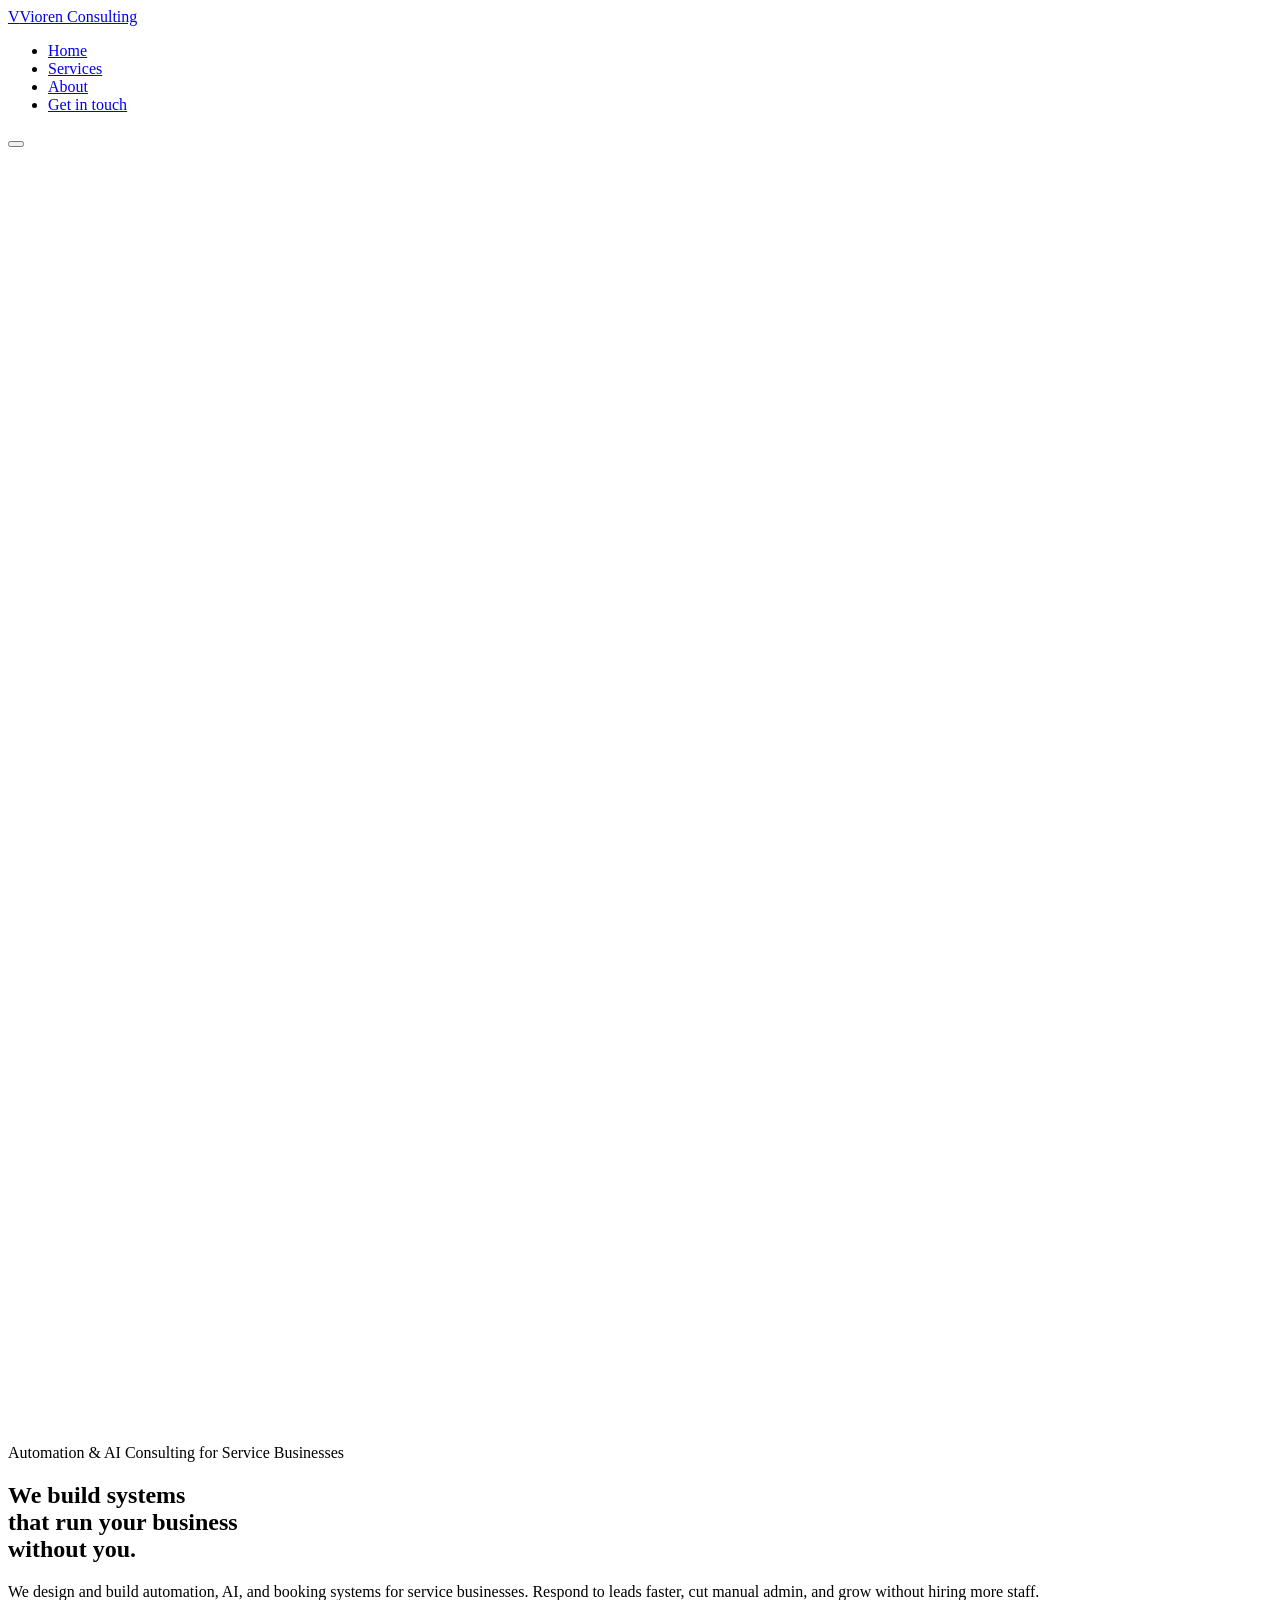
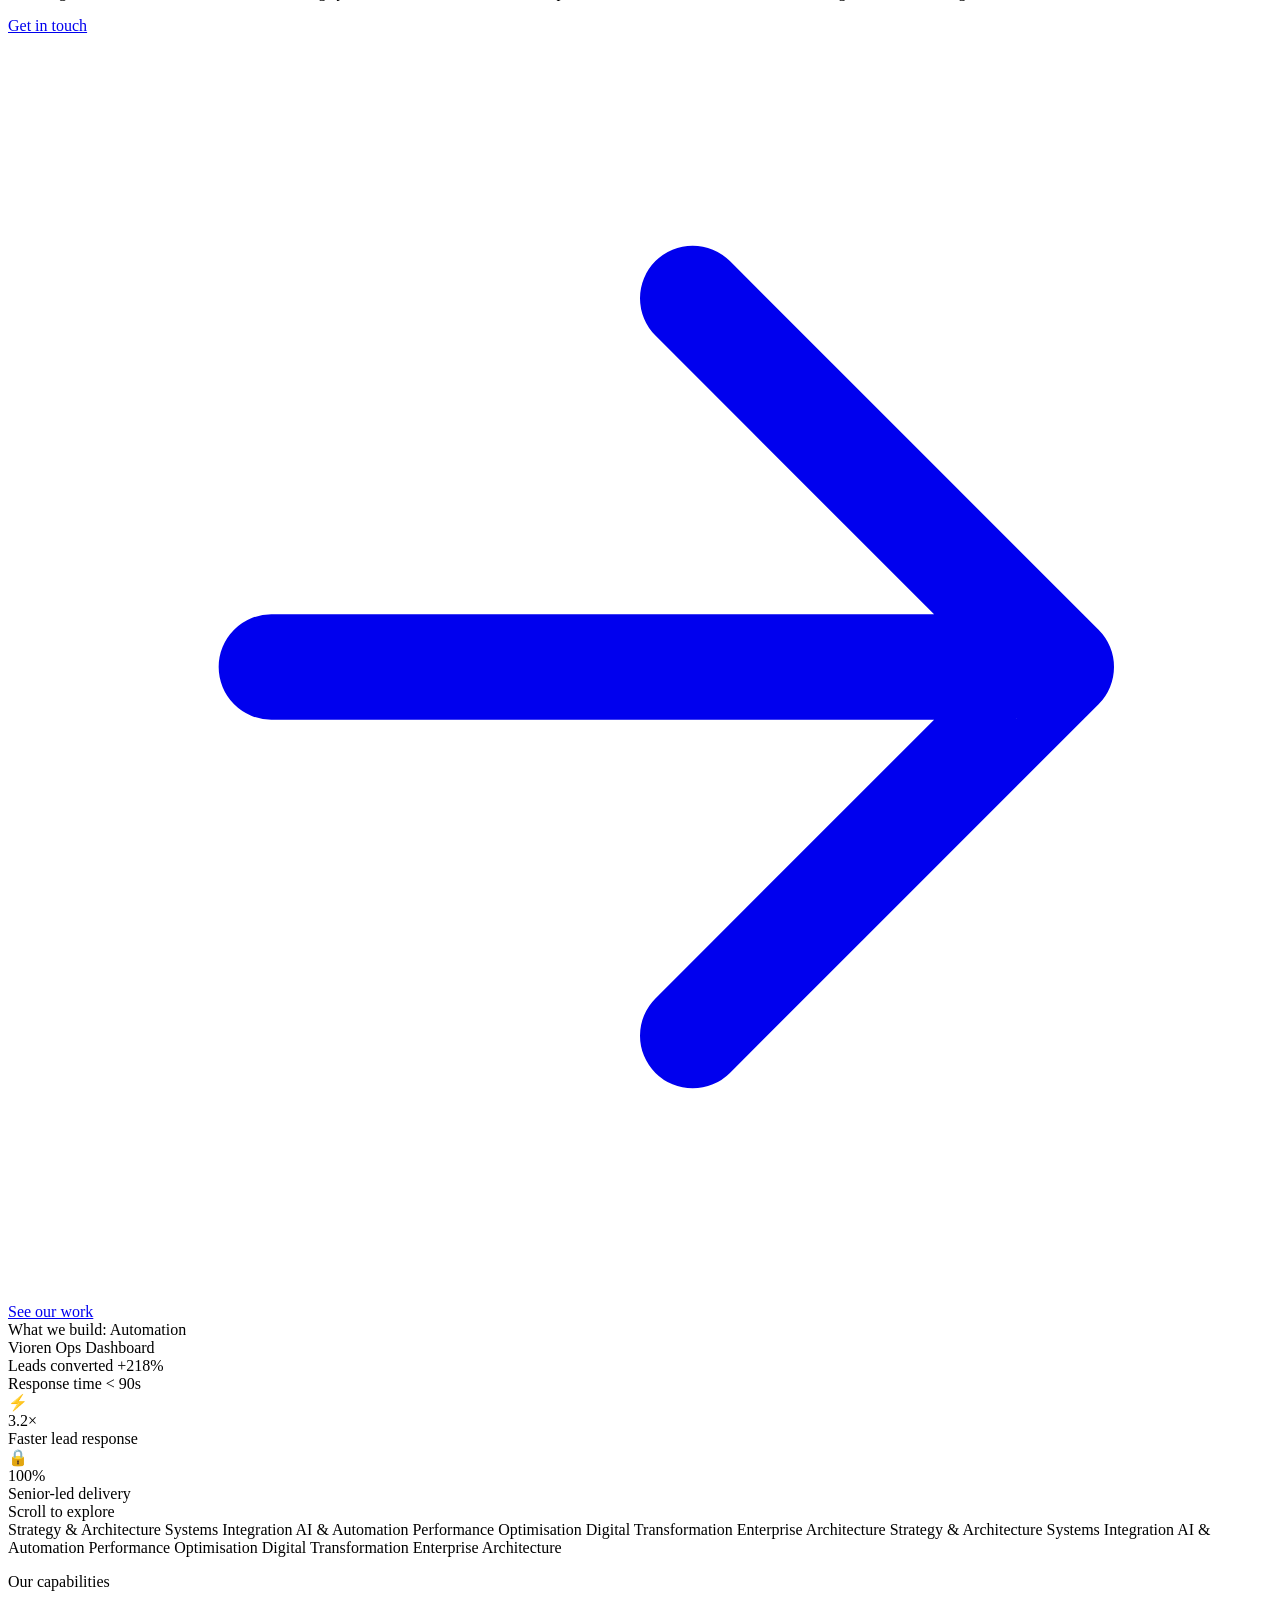
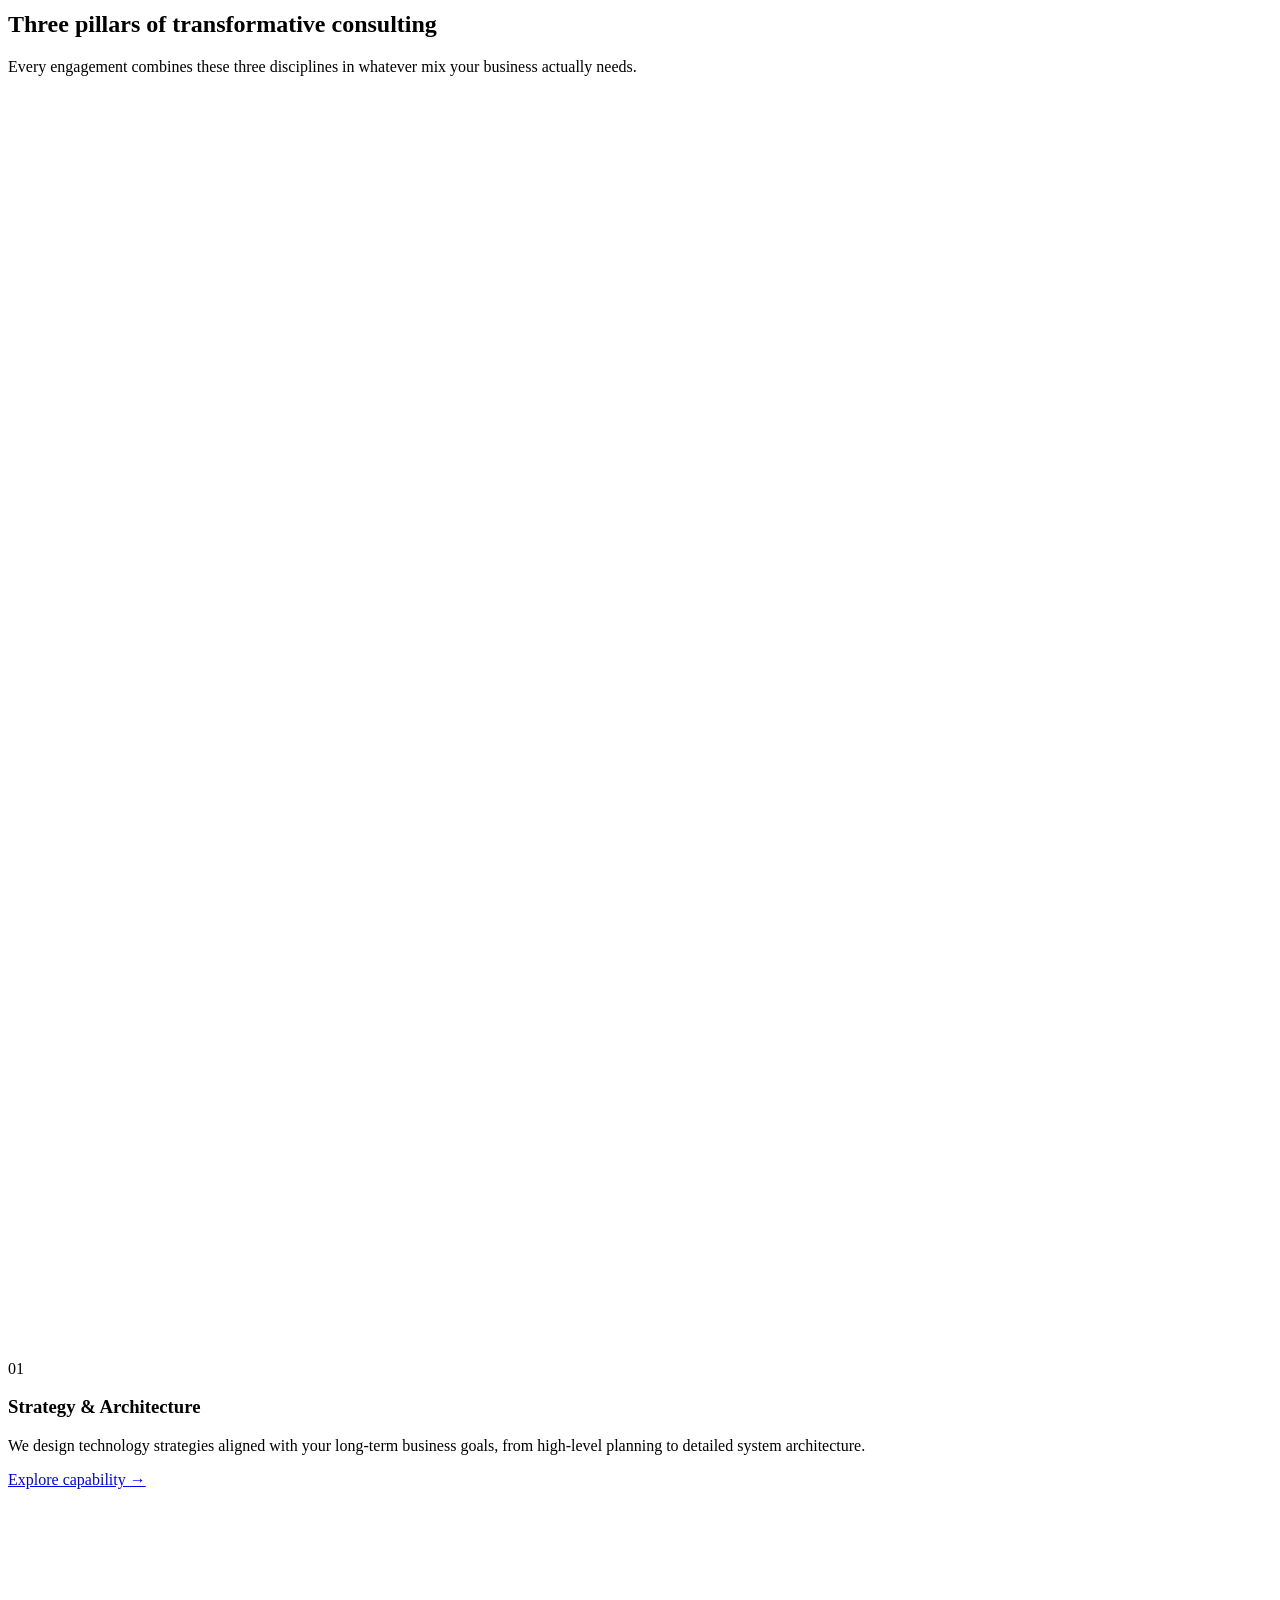
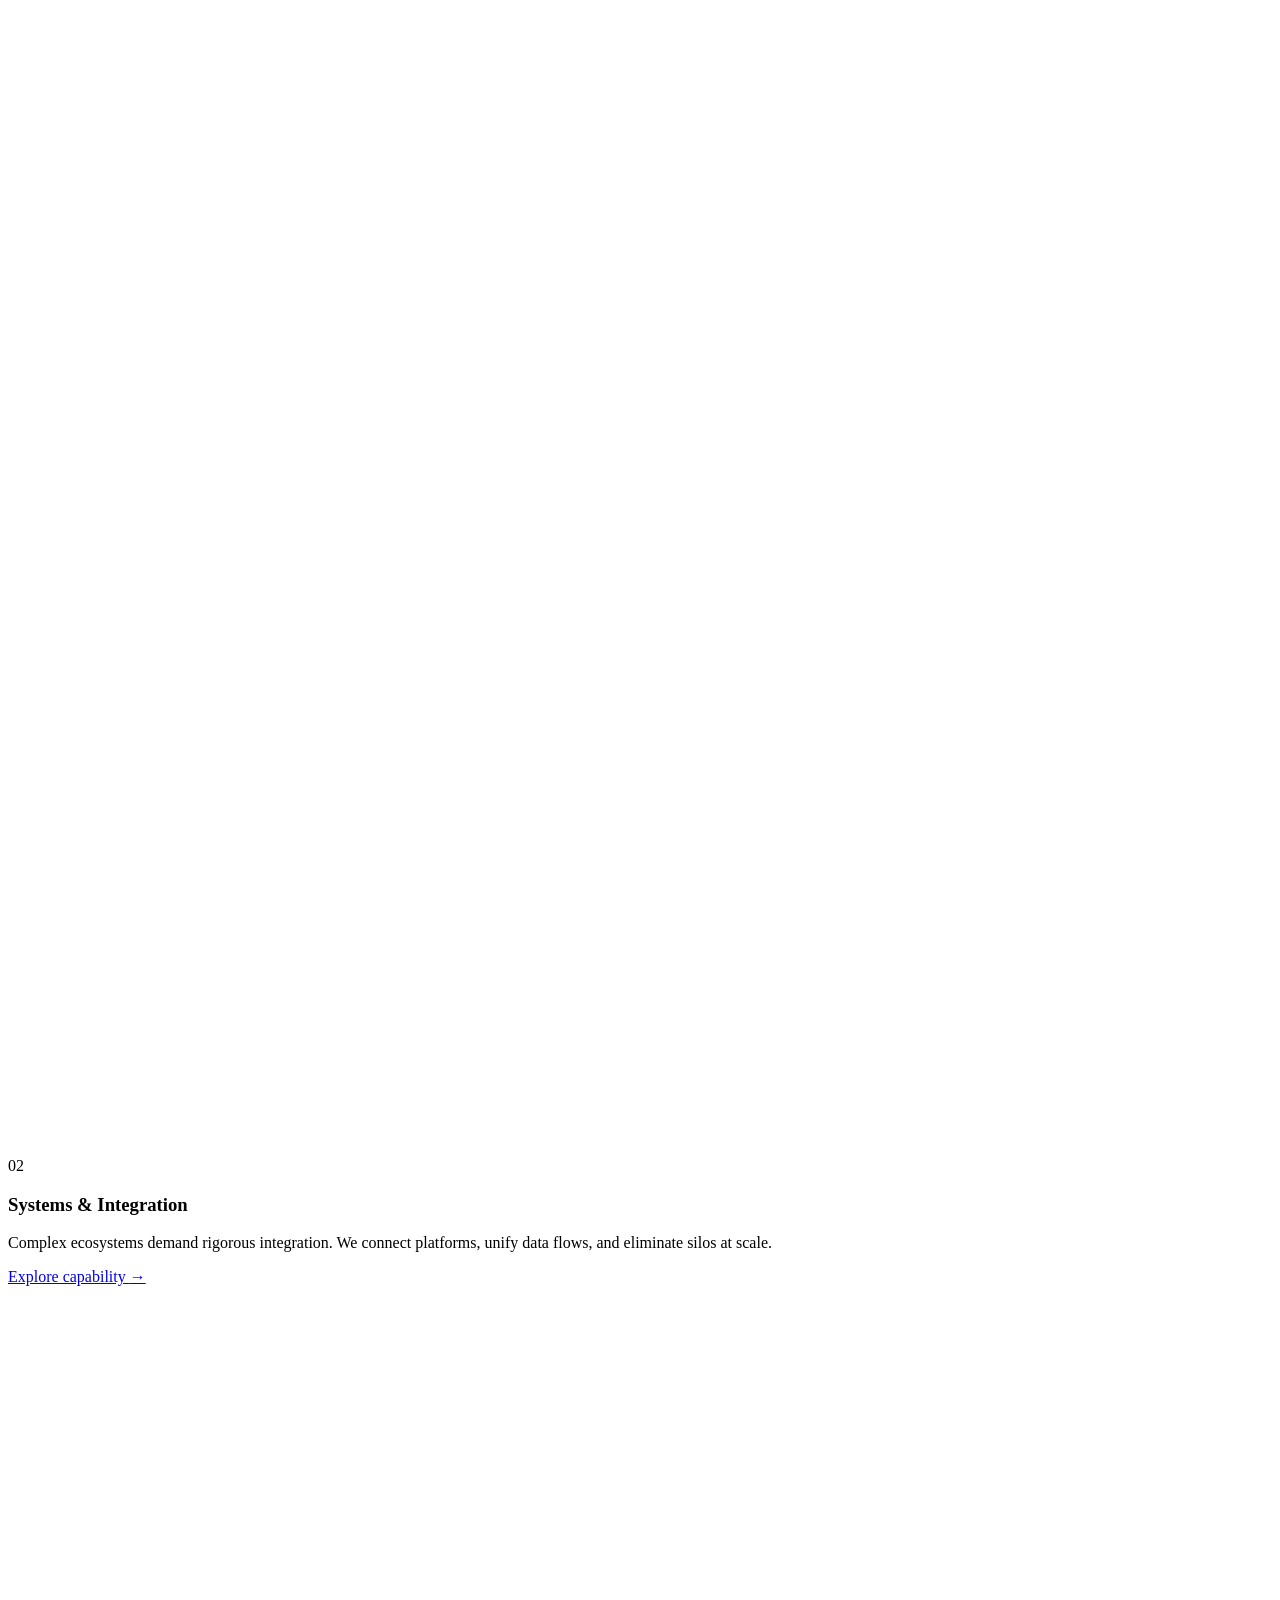
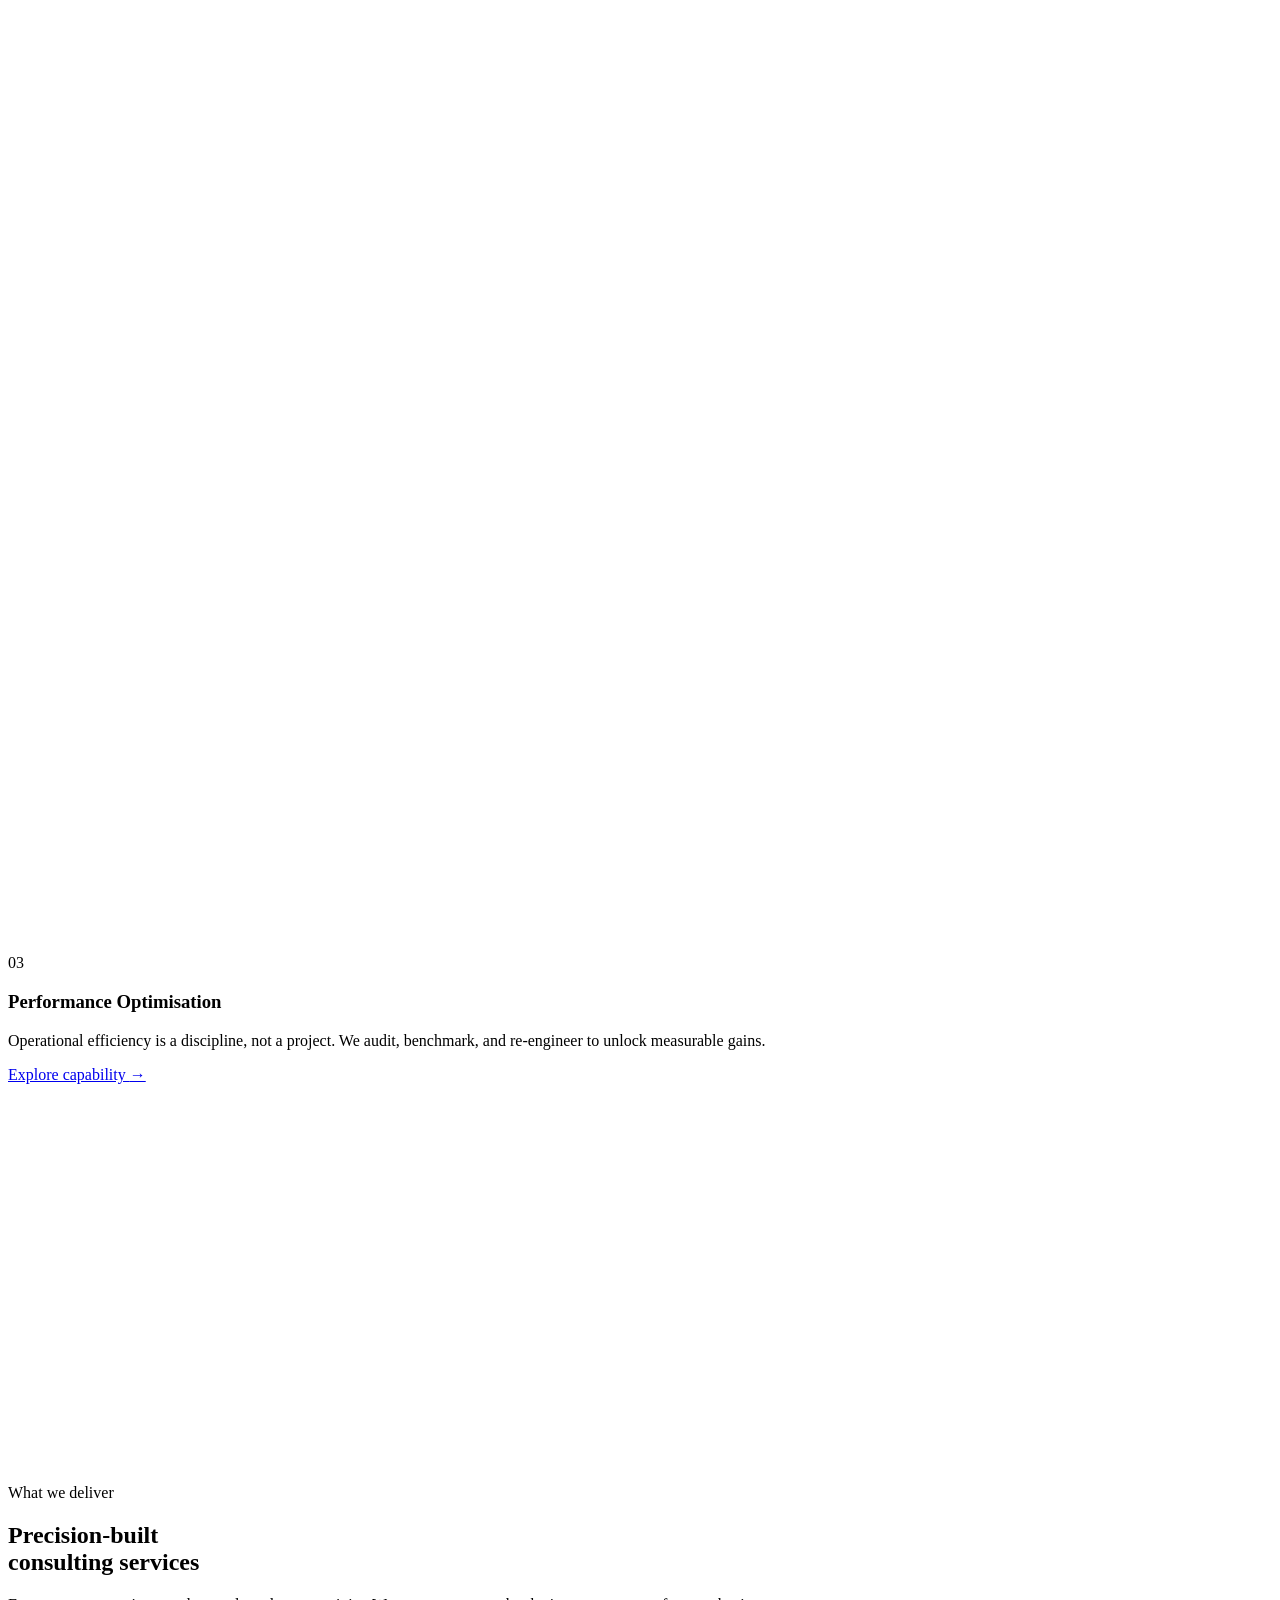
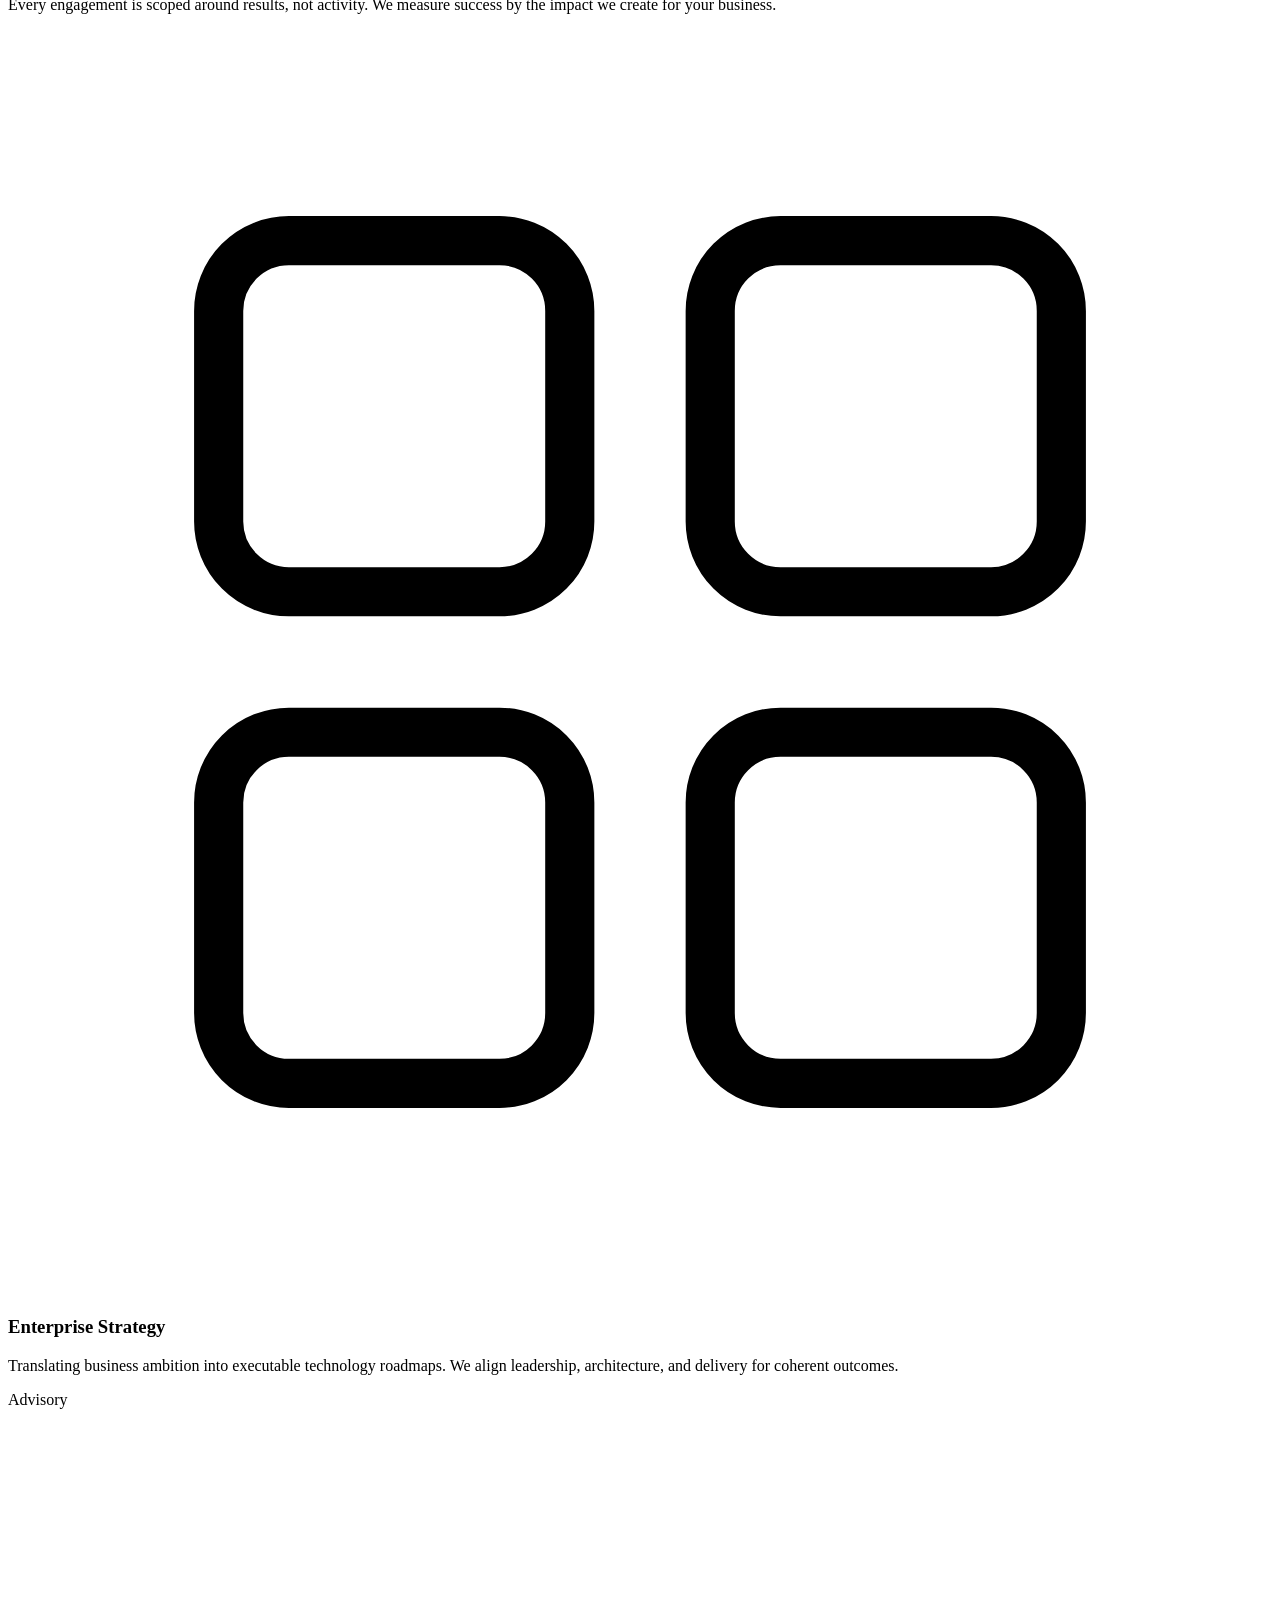
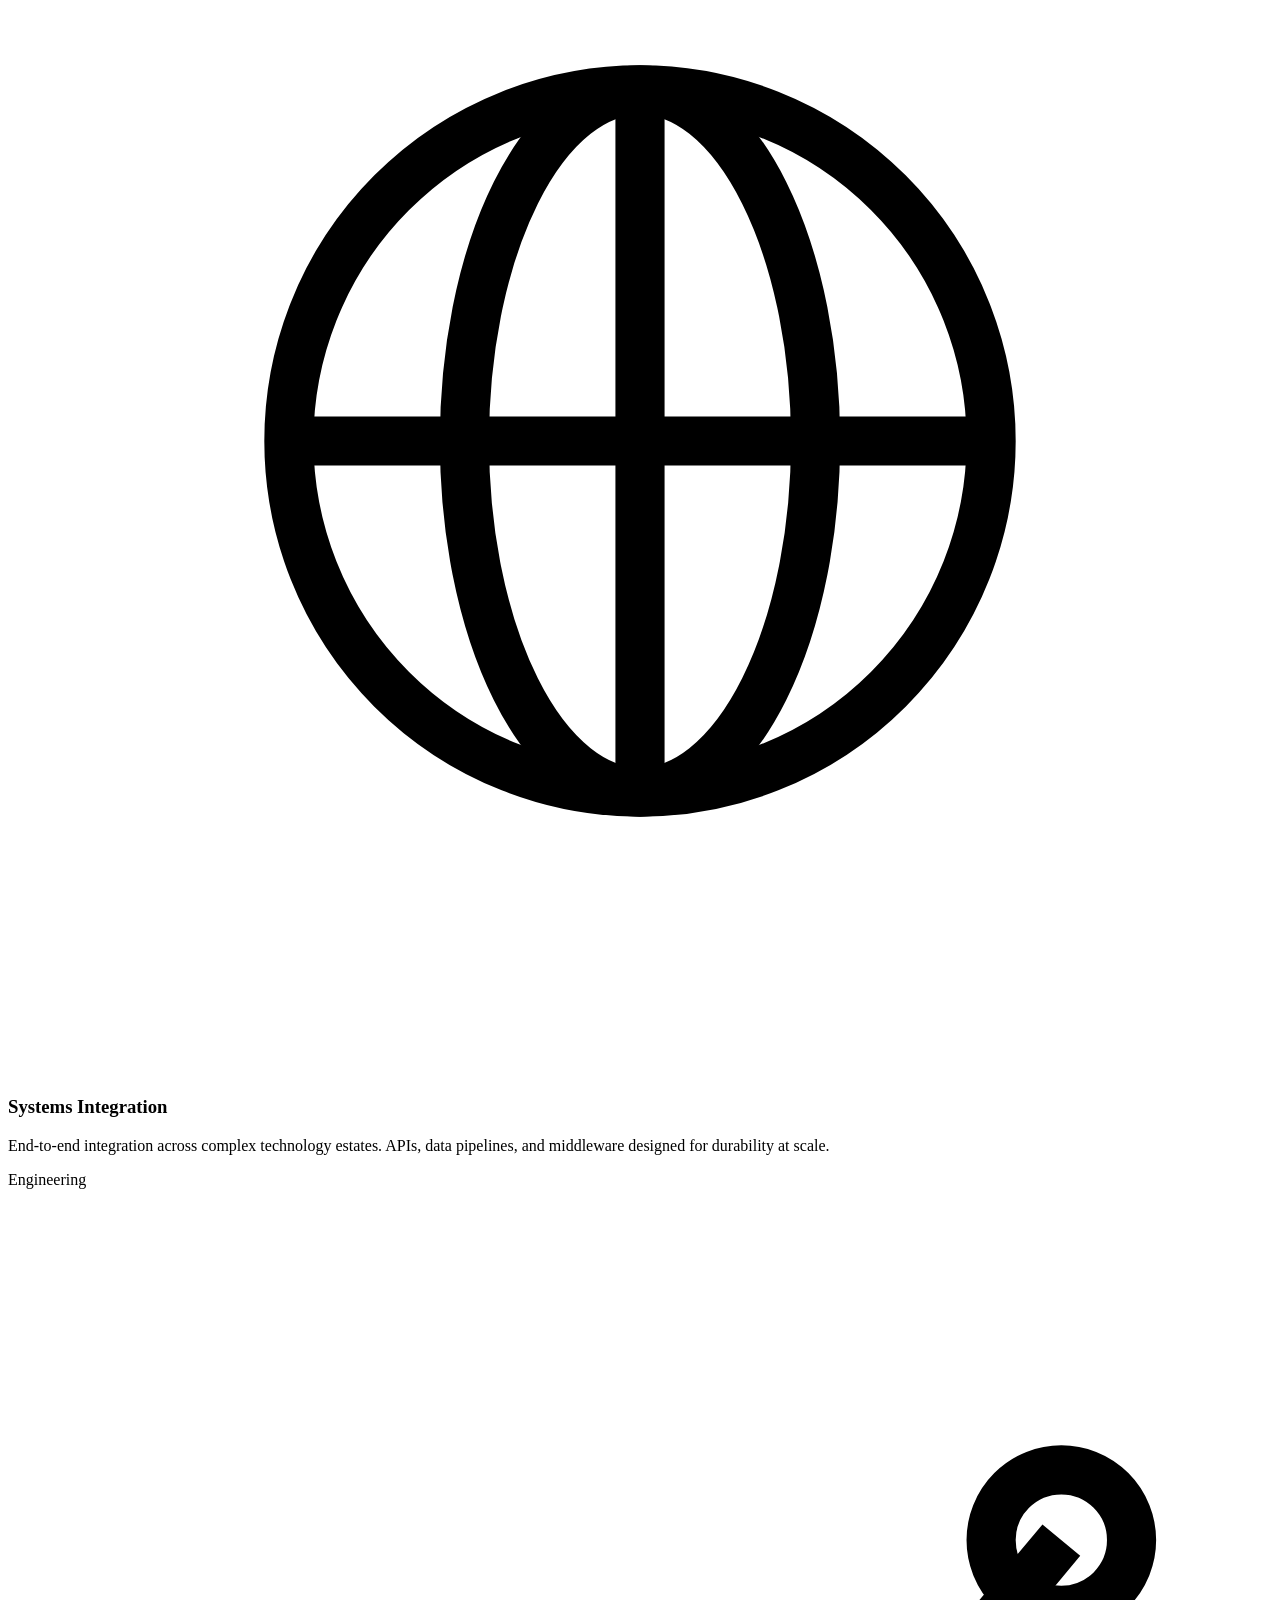
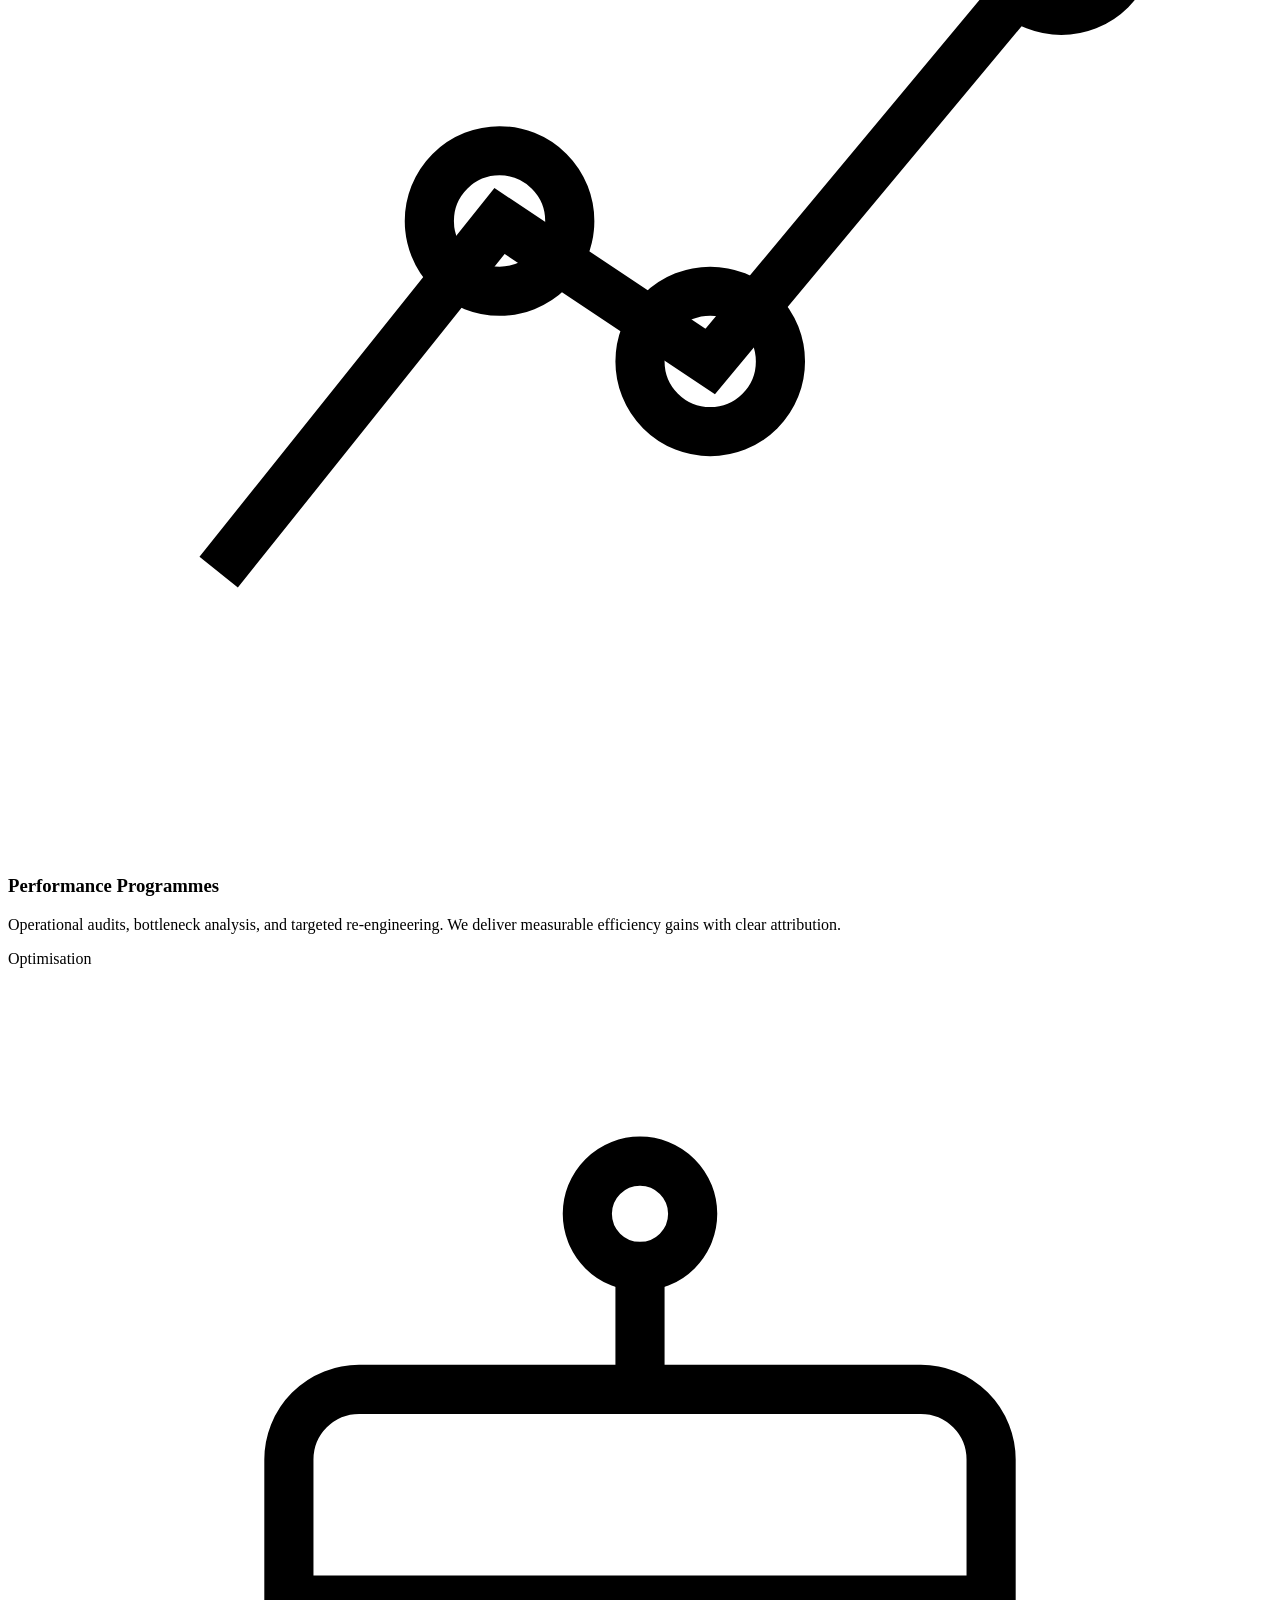
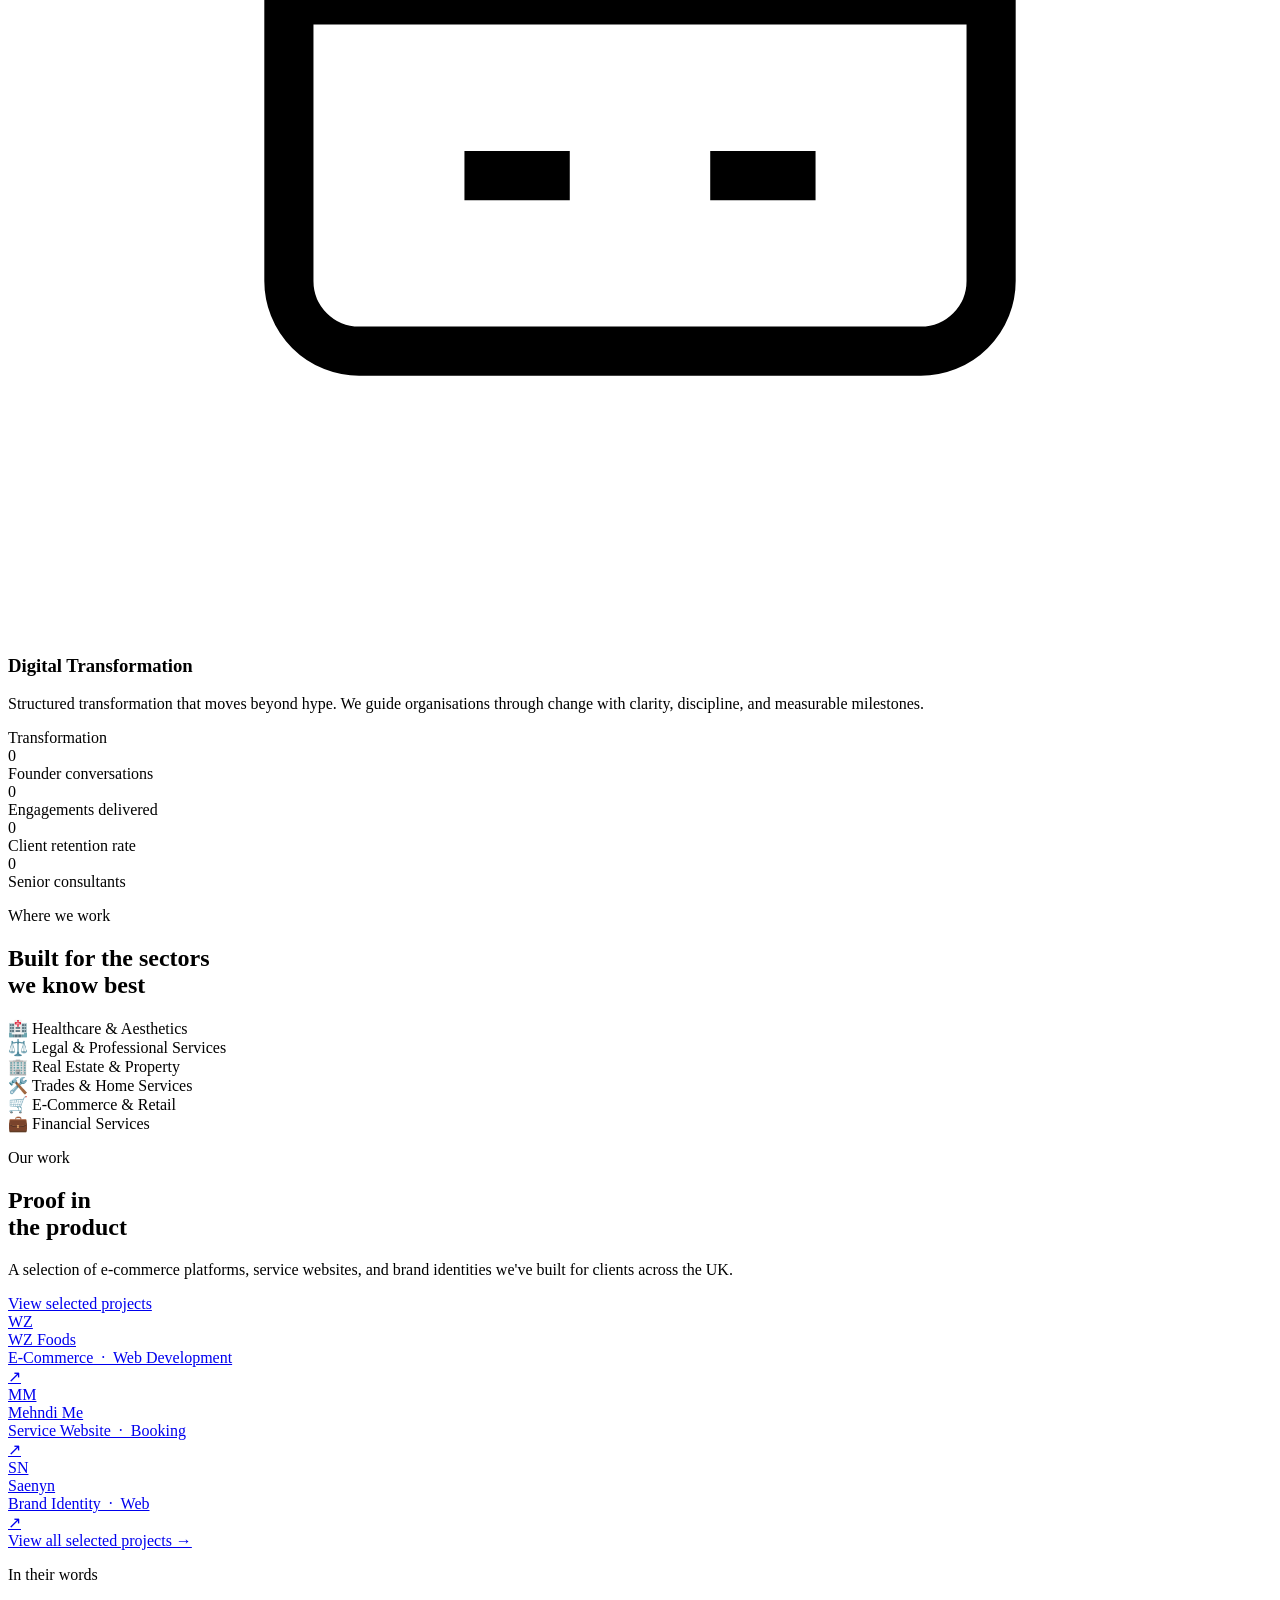
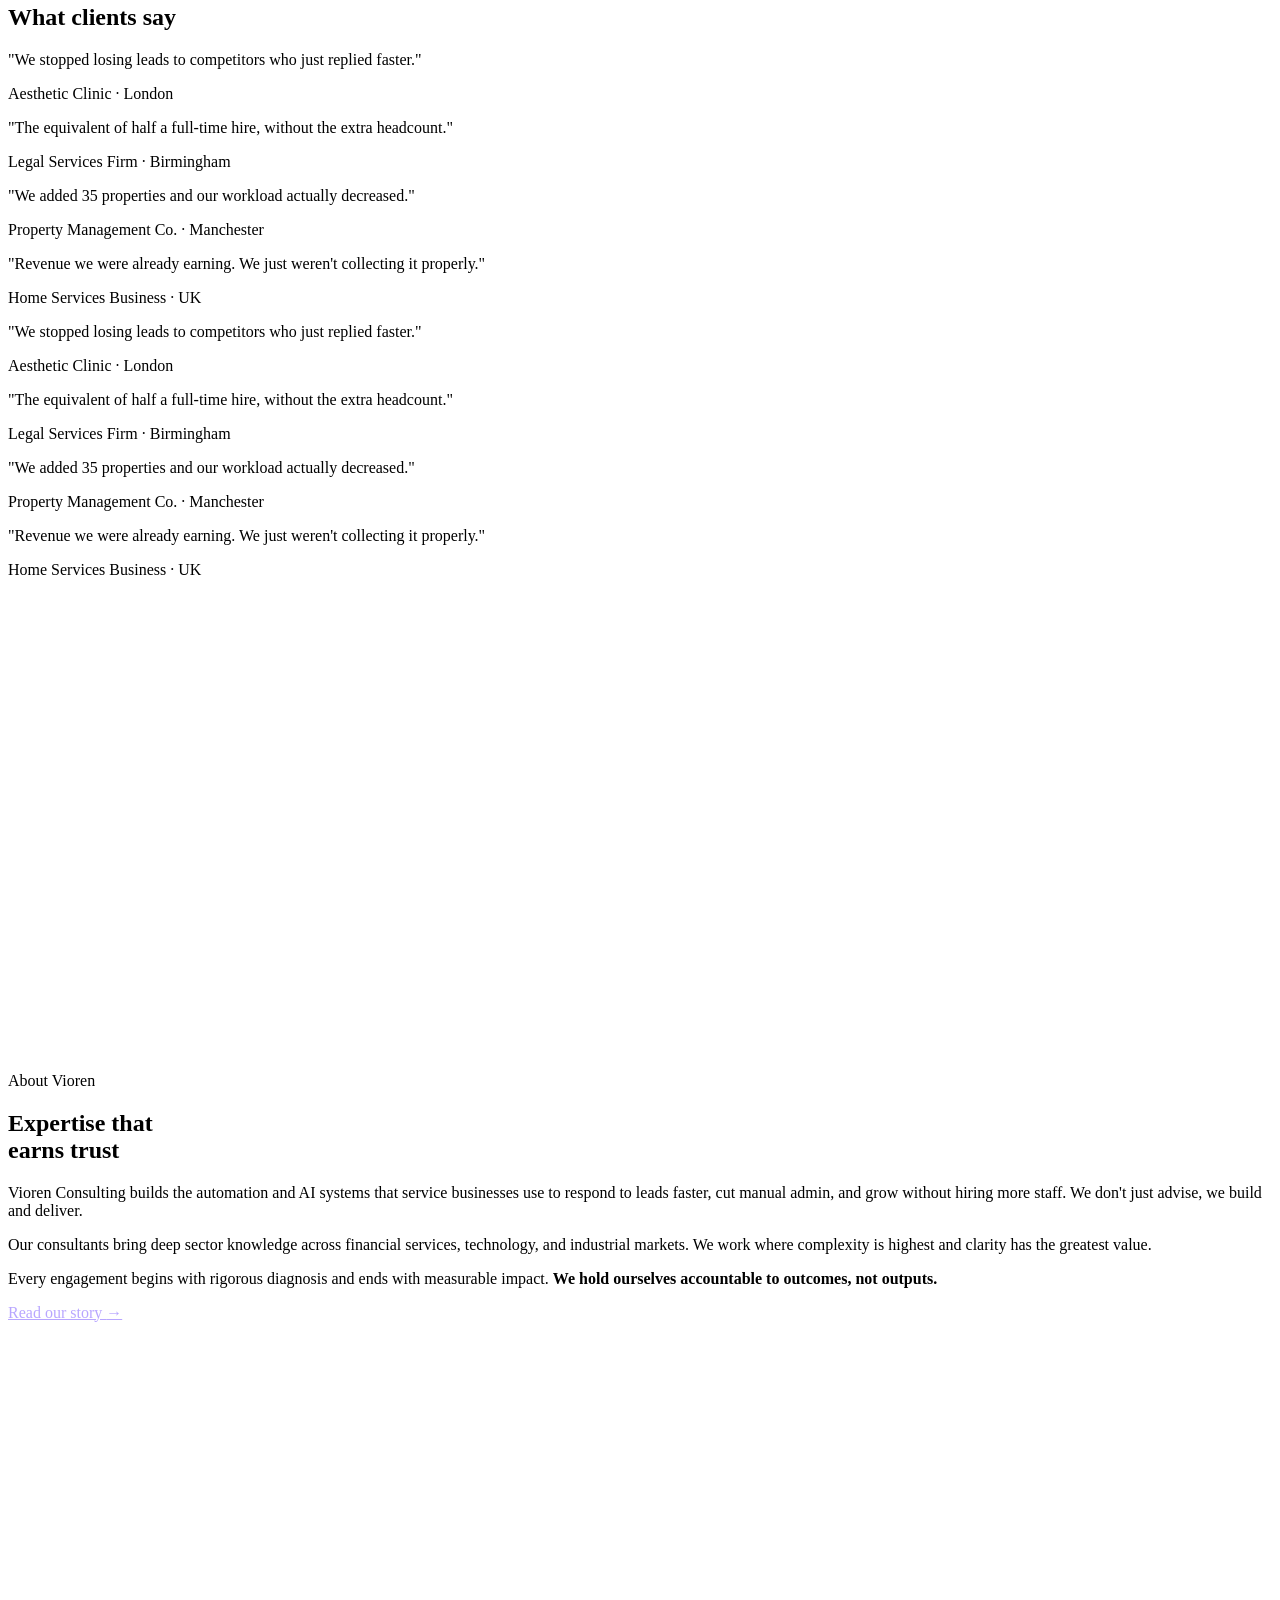
==== commit 4f8fea87: "revamp website" ====
--- a/frontend/index.html
+++ b/frontend/index.html
@@ -3,13 +3,56 @@
 <head>
 <meta charset="UTF-8" />
 <meta name="viewport" content="width=device-width, initial-scale=1.0" />
-<title>Vioren Consulting</title>
+<title>Vioren Consulting | Automation and AI Systems for Service Businesses</title>
+<meta name="description" content="Vioren Consulting builds automation, AI, and booking systems for service businesses. Respond to leads faster, cut manual admin, and grow without hiring more staff." />
+<meta name="robots" content="index, follow" />
+<link rel="canonical" href="https://viorenconsulting.com/" />
+<meta name="theme-color" content="#0d0e1c" />
+<link rel="icon" href="/favicon.svg" type="image/svg+xml" />
+
+<meta property="og:type" content="website" />
+<meta property="og:site_name" content="Vioren Consulting" />
+<meta property="og:title" content="Vioren Consulting | Automation and AI Systems for Service Businesses" />
+<meta property="og:description" content="Vioren Consulting builds automation, AI, and booking systems for service businesses. Respond to leads faster, cut manual admin, and grow without hiring more staff." />
+<meta property="og:url" content="https://viorenconsulting.com/" />
+<meta property="og:locale" content="en_GB" />
+<meta name="twitter:card" content="summary" />
+<meta name="twitter:title" content="Vioren Consulting | Automation and AI Systems for Service Businesses" />
+<meta name="twitter:description" content="Vioren Consulting builds automation, AI, and booking systems for service businesses. Respond to leads faster, cut manual admin, and grow without hiring more staff." />
 
 <link rel="preconnect" href="https://fonts.googleapis.com" />
 <link rel="preconnect" href="https://fonts.gstatic.com" crossorigin />
-<link href="https://fonts.googleapis.com/css2?family=Cormorant+Garamond:ital,wght@0,300;0,400;0,600;1,300;1,400&family=DM+Sans:wght@300;400;500&display=swap" rel="stylesheet" />
-
+<link href="https://fonts.googleapis.com/css2?family=Space+Grotesk:wght@500;600;700&family=Cormorant+Garamond:ital@1&family=DM+Sans:opsz,wght@9..40,300;9..40,400;9..40,500;9..40,600&display=swap" rel="stylesheet" />
+
+<link rel="stylesheet" href="/css/brand.css?v=2" />
 <link rel="stylesheet" href="/css/index.css" />
+
+<script type="application/ld+json">
+{
+  "@context": "https://schema.org",
+  "@type": "ProfessionalService",
+  "name": "Vioren Consulting",
+  "url": "https://viorenconsulting.com/",
+  "logo": "https://viorenconsulting.com/favicon.svg",
+  "description": "Vioren Consulting builds automation, AI, and booking systems for service businesses. Respond to leads faster, cut manual admin, and grow without hiring more staff.",
+  "email": "viorenconsulting@gmail.com",
+  "areaServed": "GB",
+  "address": {
+    "@type": "PostalAddress",
+    "addressLocality": "London",
+    "addressCountry": "GB"
+  },
+  "sameAs": [
+    "https://www.linkedin.com/in/sadman-rahman-42160b252/"
+  ],
+  "makesOffer": [
+    { "@type": "Offer", "itemOffered": { "@type": "Service", "name": "Automation & AI Systems" } },
+    { "@type": "Offer", "itemOffered": { "@type": "Service", "name": "Lead Conversion Systems" } },
+    { "@type": "Offer", "itemOffered": { "@type": "Service", "name": "Operational Optimisation" } },
+    { "@type": "Offer", "itemOffered": { "@type": "Service", "name": "Custom Internal Tools" } }
+  ]
+}
+</script>
 </head>
 
 <body>
@@ -18,9 +61,9 @@
      NAVBAR
 ════════════════════════════════════════ -->
 <nav id="navbar">
-  <a href="#" class="nav-logo">Vioren <span>Consulting</span></a>
+  <a href="index.html" class="nav-logo"><span class="nav-mark">V</span>Vioren <span>Consulting</span></a>
   <ul class="nav-links" id="navLinks">
-    <li><a href="index.html">Home</a></li>
+    <li><a href="index.html" class="active">Home</a></li>
     <li><a href="services.html">Services</a></li>
     <li><a href="about.html">About</a></li>
     <li><a href="#contact" class="nav-cta">Get in touch</a></li>
@@ -34,61 +77,96 @@
      HERO
 ════════════════════════════════════════ -->
 <section id="hero">
-  <div class="hero-slides">
-
-    <!-- Slide 1 -->
-    <div class="hero-slide active">
-    <div class="slide-bg"></div>
-    <div class="slide-line"></div>
-    <div class="slide-deco">O</div>
-    <div class="slide-word">Opportunity</div>
-    </div>
-
-    <!-- Slide 2 -->
-    <div class="hero-slide">
-    <div class="slide-bg"></div>
-    <div class="slide-line"></div>
-    <div class="slide-deco">R</div>
-    <div class="slide-word">Refinement</div>
-    </div>
-
-    <!-- Slide 3 -->
-    <div class="hero-slide">
-    <div class="slide-bg"></div>
-    <div class="slide-line"></div>
-    <div class="slide-deco">E</div>
-    <div class="slide-word">Execution</div>
-    </div>
-
-  </div>
-
-  <div class="hero-content">
-    <p class="hero-eyebrow">Management &amp; Technology Consulting</p>
-    <h1 class="hero-headline">
-      We build systems that drive<br><em>business performance</em>
-    </h1>
-    <p class="hero-sub">
-      From architectural clarity to operational excellence — we design, integrate, and optimise the systems that power modern organisations.
-    </p>
-    <a href="#contact" class="hero-cta">
-      Get in touch
-      <span class="hero-cta-arrow"></span>
-    </a>
-  </div>
-
-  <div class="hero-indicators" id="heroIndicators">
-    <button class="hero-dot active" data-index="0" aria-label="Slide 1"></button>
-    <button class="hero-dot" data-index="1" aria-label="Slide 2"></button>
-    <button class="hero-dot" data-index="2" aria-label="Slide 3"></button>
-  </div>
-
-  <div class="hero-counter">
-    <span id="slideNum">01</span> / 03
+  <div class="blob-field">
+    <div class="blob blob-v a" style="width:46vw;height:46vw;top:-14vw;left:-10vw;"></div>
+    <div class="blob blob-c b" style="width:34vw;height:34vw;bottom:-14vw;right:-8vw;"></div>
+    <div class="blob blob-o a" style="width:20vw;height:20vw;top:22vw;right:16vw;opacity:.35;"></div>
+  </div>
+  <div class="grain"></div>
+  <div class="hero-grid"></div>
+
+  <div class="hero-inner">
+    <div class="hero-left">
+      <p class="hero-eyebrow reveal">
+        <span class="live-dot"></span>
+        Automation &amp; AI Consulting for Service Businesses
+      </p>
+
+      <h1 class="hero-headline reveal d1">
+        We build systems<br>that run your business<br><span class="grad-text">without you.</span>
+      </h1>
+
+      <p class="hero-sub reveal d2">
+        We design and build automation, AI, and booking systems for service businesses. Respond to leads faster, cut manual admin, and grow without hiring more staff.
+      </p>
+
+      <div class="hero-actions on-dark reveal d3">
+        <a href="#contact" class="btn-grad">
+          Get in touch
+          <span class="btn-arrow"><svg viewBox="0 0 24 24" fill="none" stroke="currentColor" stroke-width="2" stroke-linecap="round" stroke-linejoin="round"><path d="M5 12h14M13 5l7 7-7 7"/></svg></span>
+        </a>
+        <a href="services.html" class="btn-outline">See our work</a>
+      </div>
+
+      <div class="hero-rotator reveal d4">
+        <span class="hr-label">What we build:</span>
+        <span class="hr-word-wrap"><span id="rotatorWord" class="hr-word">Automation</span></span>
+      </div>
+    </div>
+
+    <div class="hero-right reveal d3">
+      <div class="mock-panel hero-mock">
+        <div class="grain"></div>
+        <div class="mock-chrome">
+          <span></span><span></span><span></span>
+          <span class="mock-chrome-title">Vioren Ops Dashboard</span>
+        </div>
+        <div class="mock-body">
+          <div class="mock-kpis">
+            <div class="mock-kpi">
+              <span class="mock-kpi-label">Leads converted</span>
+              <span class="mock-kpi-val">+218%</span>
+            </div>
+            <div class="mock-kpi">
+              <span class="mock-kpi-label">Response time</span>
+              <span class="mock-kpi-val">&lt; 90s</span>
+            </div>
+          </div>
+          <div class="mock-bars">
+            <span style="height:38%"></span>
+            <span style="height:58%"></span>
+            <span style="height:44%"></span>
+            <span style="height:78%"></span>
+            <span style="height:64%"></span>
+            <span style="height:92%"></span>
+            <span style="height:70%"></span>
+          </div>
+          <div class="mock-row"><span class="dot"></span><div class="track"><i style="width:88%"></i></div></div>
+          <div class="mock-row"><span class="dot" style="background:var(--violet)"></span><div class="track"><i style="width:64%"></i></div></div>
+          <div class="mock-row"><span class="dot" style="background:var(--coral)"></span><div class="track"><i style="width:76%"></i></div></div>
+        </div>
+      </div>
+
+      <div class="float-card float-card-1">
+        <div class="float-card-icon">⚡</div>
+        <div>
+          <div class="float-card-val">3.2×</div>
+          <div class="float-card-label">Faster lead response</div>
+        </div>
+      </div>
+      <div class="float-card float-card-2">
+        <div class="float-card-icon">🔒</div>
+        <div>
+          <div class="float-card-val">100%</div>
+          <div class="float-card-label">Senior-led delivery</div>
+        </div>
+      </div>
+    </div>
   </div>
 
   <div class="scroll-hint">
     <div class="scroll-hint-line"></div>
-    <span class="scroll-hint-text">Scroll</span>
+    <span class="scroll-hint-text">Scroll to explore</span>
   </div>
 </section>
 
@@ -97,73 +175,64 @@
 ════════════════════════════════════════ -->
 <div class="marquee-wrap">
   <div class="marquee-track">
-    <!-- duplicated for seamless loop -->
     <span class="marquee-item"><span class="marquee-dot"></span>Strategy &amp; Architecture</span>
     <span class="marquee-item"><span class="marquee-dot"></span>Systems Integration</span>
+    <span class="marquee-item"><span class="marquee-dot"></span>AI &amp; Automation</span>
     <span class="marquee-item"><span class="marquee-dot"></span>Performance Optimisation</span>
     <span class="marquee-item"><span class="marquee-dot"></span>Digital Transformation</span>
-    <span class="marquee-item"><span class="marquee-dot"></span>Operational Excellence</span>
     <span class="marquee-item"><span class="marquee-dot"></span>Enterprise Architecture</span>
     <span class="marquee-item"><span class="marquee-dot"></span>Strategy &amp; Architecture</span>
     <span class="marquee-item"><span class="marquee-dot"></span>Systems Integration</span>
+    <span class="marquee-item"><span class="marquee-dot"></span>AI &amp; Automation</span>
     <span class="marquee-item"><span class="marquee-dot"></span>Performance Optimisation</span>
     <span class="marquee-item"><span class="marquee-dot"></span>Digital Transformation</span>
-    <span class="marquee-item"><span class="marquee-dot"></span>Operational Excellence</span>
     <span class="marquee-item"><span class="marquee-dot"></span>Enterprise Architecture</span>
   </div>
 </div>
 
 <!-- ═══════════════════════════════════════
-     FEATURE SLIDES
+     CAPABILITIES
 ════════════════════════════════════════ -->
 <section id="features">
-  <div class="features-header">
-    <div class="features-header-left reveal">
-      <p class="section-label">Our Capabilities</p>
-      <h2 class="features-title">Three pillars of <em style="font-style:italic;color:var(--accent-dark)">transformative</em> consulting</h2>
-    </div>
-    <div class="features-nav reveal reveal-delay-1">
-      <button class="feat-nav-btn" id="featPrev" aria-label="Previous">
-        <svg width="16" height="16" viewBox="0 0 24 24" fill="none" stroke="var(--ink)" stroke-width="1.5">
-          <polyline points="15 18 9 12 15 6"/>
-        </svg>
-      </button>
-      <button class="feat-nav-btn" id="featNext" aria-label="Next">
-        <svg width="16" height="16" viewBox="0 0 24 24" fill="none" stroke="var(--ink)" stroke-width="1.5">
-          <polyline points="9 18 15 12 9 6"/>
-        </svg>
-      </button>
-    </div>
-  </div>
-
-  <div class="features-track-wrap">
-    <div class="features-track" id="featuresTrack">
-
-      <div class="feature-card reveal">
-        <div class="feature-num">01</div>
-        <h3 class="feature-card-title">Strategy &amp; Architecture</h3>
-        <p class="feature-card-text">
-          We design coherent technology strategies aligned with your long-term business objectives. From enterprise blueprints to solution architecture, clarity precedes execution.
-        </p>
-        <a href="services.html" class="feature-card-link">Explore capability</a>
-      </div>
-
-      <div class="feature-card reveal reveal-delay-1">
-        <div class="feature-num">02</div>
-        <h3 class="feature-card-title">Systems &amp; Integration</h3>
-        <p class="feature-card-text">
-          Complex ecosystems demand rigorous integration. We connect platforms, unify data flows, and eliminate silos — building systems that scale without friction.
-        </p>
-        <a href="services.html" class="feature-card-link">Explore capability</a>
-      </div>
-
-      <div class="feature-card reveal reveal-delay-2">
-        <div class="feature-num">03</div>
-        <h3 class="feature-card-title">Performance Optimisation</h3>
-        <p class="feature-card-text">
-          Operational efficiency is an ongoing discipline. We audit, benchmark, and re-engineer processes to unlock measurable improvements in speed, cost, and resilience.
-        </p>
-        <a href="services.html" class="feature-card-link">Explore capability</a>
+  <div class="s-wrap">
+    <div class="features-header">
+      <div class="reveal">
+        <p class="eyebrow">Our capabilities</p>
+        <h2 class="features-title">Three pillars of <span class="grad-text">transformative</span> consulting</h2>
+      </div>
+      <p class="features-sub reveal d1">Every engagement combines these three disciplines in whatever mix your business actually needs.</p>
+    </div>
+
+    <div class="bento-grid">
+
+      <div class="bento-card reveal">
+        <div class="bento-icon" style="background:var(--grad-1)">
+          <svg viewBox="0 0 24 24" fill="none" stroke="white" stroke-width="1.6" stroke-linecap="round" stroke-linejoin="round"><rect x="3" y="3" width="7" height="7" rx="1.5"/><rect x="14" y="3" width="7" height="7" rx="1.5"/><rect x="3" y="14" width="7" height="7" rx="1.5"/><rect x="14" y="14" width="7" height="7" rx="1.5"/></svg>
+        </div>
+        <div class="bento-num">01</div>
+        <h3 class="bento-title">Strategy &amp; Architecture</h3>
+        <p class="bento-text">We design technology strategies aligned with your long-term business goals, from high-level planning to detailed system architecture.</p>
+        <a href="services.html" class="btn-text">Explore capability <span>→</span></a>
+      </div>
+
+      <div class="bento-card reveal d1">
+        <div class="bento-icon" style="background:var(--grad-3)">
+          <svg viewBox="0 0 24 24" fill="none" stroke="white" stroke-width="1.6" stroke-linecap="round" stroke-linejoin="round"><circle cx="6" cy="6" r="2.5"/><circle cx="18" cy="6" r="2.5"/><circle cx="12" cy="18" r="2.5"/><path d="M8.2 7.3 10.5 16M15.8 7.3 13.5 16M8.5 6h7"/></svg>
+        </div>
+        <div class="bento-num">02</div>
+        <h3 class="bento-title">Systems &amp; Integration</h3>
+        <p class="bento-text">Complex ecosystems demand rigorous integration. We connect platforms, unify data flows, and eliminate silos at scale.</p>
+        <a href="services.html" class="btn-text">Explore capability <span>→</span></a>
+      </div>
+
+      <div class="bento-card reveal d2">
+        <div class="bento-icon" style="background:var(--grad-2)">
+          <svg viewBox="0 0 24 24" fill="none" stroke="white" stroke-width="1.6" stroke-linecap="round" stroke-linejoin="round"><path d="M4 19V9M10 19V5M16 19v-7M22 3l-7.5 7.5L11 7l-7 7"/></svg>
+        </div>
+        <div class="bento-num">03</div>
+        <h3 class="bento-title">Performance Optimisation</h3>
+        <p class="bento-text">Operational efficiency is a discipline, not a project. We audit, benchmark, and re-engineer to unlock measurable gains.</p>
+        <a href="services.html" class="btn-text">Explore capability <span>→</span></a>
       </div>
 
     </div>
@@ -174,64 +243,45 @@
      SERVICES
 ════════════════════════════════════════ -->
 <section id="services">
-  <div class="services-inner">
+  <div class="blob-field">
+    <div class="blob blob-v a" style="width:30vw;height:30vw;top:-8vw;right:-6vw;opacity:.28;"></div>
+  </div>
+  <div class="s-wrap">
     <div class="section-header">
       <div>
-        <p class="section-label reveal">What we deliver</p>
-        <h2 class="section-title reveal reveal-delay-1">Precision-built<br>consulting services</h2>
-      </div>
-      <p class="section-desc reveal reveal-delay-2">
-        Every engagement is scoped around outcomes — not activities. We measure success in the impact we create for your organisation.
+        <p class="eyebrow reveal">What we deliver</p>
+        <h2 class="section-title reveal d1">Precision-built<br>consulting services</h2>
+      </div>
+      <p class="section-desc reveal d2">
+        Every engagement is scoped around results, not activity. We measure success by the impact we create for your business.
       </p>
     </div>
 
     <div class="services-grid">
 
       <div class="service-item reveal">
-        <svg class="service-icon" viewBox="0 0 36 36" fill="none" stroke="var(--ink)" stroke-width="1.2">
-          <rect x="6" y="6" width="10" height="10" rx="1"/>
-          <rect x="20" y="6" width="10" height="10" rx="1"/>
-          <rect x="6" y="20" width="10" height="10" rx="1"/>
-          <rect x="20" y="20" width="10" height="10" rx="1"/>
-        </svg>
+        <div class="service-icon-wrap"><svg class="service-icon" viewBox="0 0 36 36" fill="none" stroke="currentColor" stroke-width="1.4"><rect x="6" y="6" width="10" height="10" rx="2"/><rect x="20" y="6" width="10" height="10" rx="2"/><rect x="6" y="20" width="10" height="10" rx="2"/><rect x="20" y="20" width="10" height="10" rx="2"/></svg></div>
         <h3 class="service-name">Enterprise Strategy</h3>
         <p class="service-text">Translating business ambition into executable technology roadmaps. We align leadership, architecture, and delivery for coherent outcomes.</p>
         <span class="service-tag">Advisory</span>
       </div>
 
-      <div class="service-item reveal reveal-delay-1">
-        <svg class="service-icon" viewBox="0 0 36 36" fill="none" stroke="var(--ink)" stroke-width="1.2">
-          <circle cx="18" cy="18" r="10"/>
-          <line x1="18" y1="8" x2="18" y2="28"/>
-          <line x1="8" y1="18" x2="28" y2="18"/>
-          <ellipse cx="18" cy="18" rx="5" ry="10"/>
-        </svg>
+      <div class="service-item reveal d1">
+        <div class="service-icon-wrap"><svg class="service-icon" viewBox="0 0 36 36" fill="none" stroke="currentColor" stroke-width="1.4"><circle cx="18" cy="18" r="10"/><line x1="18" y1="8" x2="18" y2="28"/><line x1="8" y1="18" x2="28" y2="18"/><ellipse cx="18" cy="18" rx="5" ry="10"/></svg></div>
         <h3 class="service-name">Systems Integration</h3>
         <p class="service-text">End-to-end integration across complex technology estates. APIs, data pipelines, and middleware designed for durability at scale.</p>
         <span class="service-tag">Engineering</span>
       </div>
 
-      <div class="service-item reveal reveal-delay-2">
-        <svg class="service-icon" viewBox="0 0 36 36" fill="none" stroke="var(--ink)" stroke-width="1.2">
-          <polyline points="6,28 14,18 20,22 30,10"/>
-          <circle cx="14" cy="18" r="2"/>
-          <circle cx="20" cy="22" r="2"/>
-          <circle cx="30" cy="10" r="2"/>
-        </svg>
+      <div class="service-item reveal d2">
+        <div class="service-icon-wrap"><svg class="service-icon" viewBox="0 0 36 36" fill="none" stroke="currentColor" stroke-width="1.4"><polyline points="6,28 14,18 20,22 30,10"/><circle cx="14" cy="18" r="2"/><circle cx="20" cy="22" r="2"/><circle cx="30" cy="10" r="2"/></svg></div>
         <h3 class="service-name">Performance Programmes</h3>
         <p class="service-text">Operational audits, bottleneck analysis, and targeted re-engineering. We deliver measurable efficiency gains with clear attribution.</p>
         <span class="service-tag">Optimisation</span>
       </div>
 
-      <div class="service-item reveal reveal-delay-3">
-        <svg class="service-icon" viewBox="0 0 36 36" fill="none" stroke="var(--ink)" stroke-width="1.2">
-          <rect x="8" y="12" width="20" height="16" rx="1"/>
-          <line x1="8" y1="18" x2="28" y2="18"/>
-          <line x1="18" y1="8" x2="18" y2="12"/>
-          <circle cx="18" cy="7" r="1.5"/>
-          <line x1="13" y1="23" x2="16" y2="23"/>
-          <line x1="20" y1="23" x2="23" y2="23"/>
-        </svg>
+      <div class="service-item reveal d3">
+        <div class="service-icon-wrap"><svg class="service-icon" viewBox="0 0 36 36" fill="none" stroke="currentColor" stroke-width="1.4"><rect x="8" y="12" width="20" height="16" rx="2"/><line x1="8" y1="18" x2="28" y2="18"/><line x1="18" y1="8" x2="18" y2="12"/><circle cx="18" cy="7" r="1.5"/><line x1="13" y1="23" x2="16" y2="23"/><line x1="20" y1="23" x2="23" y2="23"/></svg></div>
         <h3 class="service-name">Digital Transformation</h3>
         <p class="service-text">Structured transformation that moves beyond hype. We guide organisations through change with clarity, discipline, and measurable milestones.</p>
         <span class="service-tag">Transformation</span>
@@ -245,76 +295,105 @@
      STATS BAND
 ════════════════════════════════════════ -->
 <div class="stats-band">
-  <div class="stat-item reveal">
-    <div class="stat-num">50<sup>+</sup></div>
-    <div class="stat-label">Founder conversations</div>
-  </div>
-  <div class="stat-item reveal reveal-delay-1">
-    <div class="stat-num">10<sup>+</sup></div>
-    <div class="stat-label">Engagements delivered</div>
-  </div>
-  <div class="stat-item reveal reveal-delay-2">
-    <div class="stat-num">95<sup>%</sup></div>
-    <div class="stat-label">Client retention rate</div>
-  </div>
-  <div class="stat-item reveal reveal-delay-3">
-    <div class="stat-num">5</div>
-    <div class="stat-label">Senior consultants</div>
+  <div class="grain"></div>
+  <div class="stats-inner">
+    <div class="stat-item reveal">
+      <div class="stat-num grad-text" data-count="50" data-suffix="+">0</div>
+      <div class="stat-label">Founder conversations</div>
+    </div>
+    <div class="stat-item reveal d1">
+      <div class="stat-num grad-text" data-count="10" data-suffix="+">0</div>
+      <div class="stat-label">Engagements delivered</div>
+    </div>
+    <div class="stat-item reveal d2">
+      <div class="stat-num grad-text" data-count="95" data-suffix="%">0</div>
+      <div class="stat-label">Client retention rate</div>
+    </div>
+    <div class="stat-item reveal d3">
+      <div class="stat-num grad-text" data-count="5">0</div>
+      <div class="stat-label">Senior consultants</div>
+    </div>
   </div>
 </div>
 
 <!-- ═══════════════════════════════════════
+     INDUSTRIES
+════════════════════════════════════════ -->
+<section id="industries">
+  <div class="s-wrap">
+    <div class="reveal">
+      <p class="eyebrow">Where we work</p>
+      <h2 class="section-title">Built for the sectors<br>we know <span class="grad-text">best</span></h2>
+    </div>
+
+    <div class="industries-grid">
+      <div class="industry-chip reveal">
+        <span class="industry-icon">🏥</span> Healthcare &amp; Aesthetics
+      </div>
+      <div class="industry-chip reveal d1">
+        <span class="industry-icon">⚖️</span> Legal &amp; Professional Services
+      </div>
+      <div class="industry-chip reveal d2">
+        <span class="industry-icon">🏢</span> Real Estate &amp; Property
+      </div>
+      <div class="industry-chip reveal d3">
+        <span class="industry-icon">🛠️</span> Trades &amp; Home Services
+      </div>
+      <div class="industry-chip reveal d4">
+        <span class="industry-icon">🛒</span> E-Commerce &amp; Retail
+      </div>
+      <div class="industry-chip reveal d5">
+        <span class="industry-icon">💼</span> Financial Services
+      </div>
+    </div>
+  </div>
+</section>
+
+<!-- ═══════════════════════════════════════
      WORK PREVIEW
 ════════════════════════════════════════ -->
 <section id="work-preview">
-  <div class="work-preview-inner">
+  <div class="s-wrap work-preview-inner">
 
     <div class="work-preview-left reveal">
-      <p class="section-label">Our work</p>
-      <h2 class="work-preview-title">Proof in<br>the <em>product</em></h2>
-      <p class="work-preview-sub">From e-commerce platforms to service websites and brand identities — some of the projects we've delivered for clients across the UK.</p>
-      <a href="services.html#work" class="work-preview-cta">
+      <p class="eyebrow">Our work</p>
+      <h2 class="work-preview-title">Proof in<br>the <span class="grad-text">product</span></h2>
+      <p class="work-preview-sub">A selection of e-commerce platforms, service websites, and brand identities we've built for clients across the UK.</p>
+      <a href="services.html#work" class="btn-outline">
         View selected projects
-        <span class="wpc-arrow"></span>
       </a>
     </div>
 
-    <div class="work-preview-right reveal reveal-delay-1">
-
-      <a href="https://www.wzfoods.co.uk" class="wp-item" target="_blank" rel="noopener">
-        <div class="wp-item-left">
-          <span class="wp-num">01</span>
-          <div>
-            <div class="wp-name">WZ Foods</div>
-            <div class="wp-type">E-Commerce &nbsp;·&nbsp; Web Development</div>
-          </div>
+    <div class="work-preview-right">
+
+      <a href="https://www.wzfoods.co.uk" class="wp-card reveal d1" target="_blank" rel="noopener">
+        <div class="wp-cover" style="background:var(--grad-1)"><span>WZ</span></div>
+        <div class="wp-card-body">
+          <div class="wp-name">WZ Foods</div>
+          <div class="wp-type">E-Commerce &nbsp;·&nbsp; Web Development</div>
         </div>
         <span class="wp-arrow">↗</span>
       </a>
 
-      <a href="https://www.mehndime.co.uk" class="wp-item" target="_blank" rel="noopener">
-        <div class="wp-item-left">
-          <span class="wp-num">02</span>
-          <div>
-            <div class="wp-name">Mehndi Me</div>
-            <div class="wp-type">Service Website &nbsp;·&nbsp; Booking</div>
-          </div>
+      <a href="https://www.mehndime.co.uk" class="wp-card reveal d2" target="_blank" rel="noopener">
+        <div class="wp-cover" style="background:var(--grad-2)"><span>MM</span></div>
+        <div class="wp-card-body">
+          <div class="wp-name">Mehndi Me</div>
+          <div class="wp-type">Service Website &nbsp;·&nbsp; Booking</div>
         </div>
         <span class="wp-arrow">↗</span>
       </a>
 
-      <a href="https://saenyn.vercel.app/" class="wp-item" target="_blank" rel="noopener">
-        <div class="wp-item-left">
-          <span class="wp-num">03</span>
-          <div>
-            <div class="wp-name">Saenyn</div>
-            <div class="wp-type">Brand Identity &nbsp;·&nbsp; Web</div>
-          </div>
+      <a href="https://saenyn.vercel.app/" class="wp-card reveal d3" target="_blank" rel="noopener">
+        <div class="wp-cover" style="background:var(--grad-3)"><span>SN</span></div>
+        <div class="wp-card-body">
+          <div class="wp-name">Saenyn</div>
+          <div class="wp-type">Brand Identity &nbsp;·&nbsp; Web</div>
         </div>
         <span class="wp-arrow">↗</span>
       </a>
 
-      <div class="wp-view-all">
+      <div class="wp-view-all reveal d4">
         <a href="services.html#work">View all selected projects →</a>
       </div>
 
@@ -324,17 +403,68 @@
 </section>
 
 <!-- ═══════════════════════════════════════
+     TESTIMONIAL MARQUEE
+════════════════════════════════════════ -->
+<section id="quotes">
+  <div class="s-wrap reveal">
+    <p class="eyebrow on-dark">In their words</p>
+    <h2 class="section-title" style="color:var(--white)">What clients <span class="grad-text">say</span></h2>
+  </div>
+  <div class="quotes-track-wrap">
+    <div class="quotes-track">
+      <div class="quote-card">
+        <p class="quote-text">"We stopped losing leads to competitors who just replied faster."</p>
+        <p class="quote-source">Aesthetic Clinic · London</p>
+      </div>
+      <div class="quote-card">
+        <p class="quote-text">"The equivalent of half a full-time hire, without the extra headcount."</p>
+        <p class="quote-source">Legal Services Firm · Birmingham</p>
+      </div>
+      <div class="quote-card">
+        <p class="quote-text">"We added 35 properties and our workload actually decreased."</p>
+        <p class="quote-source">Property Management Co. · Manchester</p>
+      </div>
+      <div class="quote-card">
+        <p class="quote-text">"Revenue we were already earning. We just weren't collecting it properly."</p>
+        <p class="quote-source">Home Services Business · UK</p>
+      </div>
+      <!-- duplicate for seamless loop -->
+      <div class="quote-card">
+        <p class="quote-text">"We stopped losing leads to competitors who just replied faster."</p>
+        <p class="quote-source">Aesthetic Clinic · London</p>
+      </div>
+      <div class="quote-card">
+        <p class="quote-text">"The equivalent of half a full-time hire, without the extra headcount."</p>
+        <p class="quote-source">Legal Services Firm · Birmingham</p>
+      </div>
+      <div class="quote-card">
+        <p class="quote-text">"We added 35 properties and our workload actually decreased."</p>
+        <p class="quote-source">Property Management Co. · Manchester</p>
+      </div>
+      <div class="quote-card">
+        <p class="quote-text">"Revenue we were already earning. We just weren't collecting it properly."</p>
+        <p class="quote-source">Home Services Business · UK</p>
+      </div>
+    </div>
+  </div>
+</section>
+
+<!-- ═══════════════════════════════════════
      ABOUT
 ════════════════════════════════════════ -->
 <section id="about">
+  <div class="blob-field">
+    <div class="blob blob-v a" style="width:36vw;height:36vw;top:-10vw;right:-10vw;"></div>
+  </div>
+  <div class="grain"></div>
   <div class="about-inner">
     <div class="about-left reveal">
-      <p class="section-label">About Vioren</p>
-      <h2 class="about-left-title">Expertise that<br>earns <em>trust</em></h2>
-    </div>
-    <div class="about-right reveal reveal-delay-1">
+      <p class="eyebrow on-dark">About Vioren</p>
+      <h2 class="about-left-title">Expertise that<br>earns <span class="grad-text">trust</span></h2>
+    </div>
+    <div class="about-right reveal d1">
       <p>
-        Vioren Consulting was founded on a single conviction: that <strong>exceptional consulting is indistinguishable from exceptional results</strong>. We don't sell methodologies — we partner with organisations to solve the problems that matter most.
+        Vioren Consulting builds the automation and AI systems that service businesses use to respond to leads faster, cut manual admin, and grow without hiring more staff. We don't just advise, we build and deliver.
       </p>
       <p>
         Our consultants bring deep sector knowledge across financial services, technology, and industrial markets. We work where complexity is highest and clarity has the greatest value.
@@ -342,9 +472,7 @@
       <p>
         Every engagement begins with rigorous diagnosis and ends with measurable impact. <strong>We hold ourselves accountable to outcomes, not outputs.</strong>
       </p>
-      <!-- <a href="#contact" class="about-cta">
-        Meet our team →
-      </a> -->
+      <a href="about.html" class="btn-text" style="margin-top:1.5rem;color:#b8a6ff">Read our story <span>→</span></a>
     </div>
   </div>
 </section>
@@ -353,15 +481,17 @@
      CTA BAND
 ════════════════════════════════════════ -->
 <div class="cta-band" id="contact">
-  <p class="section-label reveal">Ready to begin?</p>
-  <h2 class="cta-band-title reveal reveal-delay-1">
-    Let's solve <em>what matters</em><br>to your business
+  <div class="blob-field">
+    <div class="blob blob-c a" style="width:40vw;height:40vw;top:-16vw;left:10vw;"></div>
+    <div class="blob blob-o b" style="width:26vw;height:26vw;bottom:-12vw;right:8vw;"></div>
+  </div>
+  <p class="eyebrow reveal" style="justify-content:center;color:var(--violet-deep)">Ready to begin?</p>
+  <h2 class="cta-band-title reveal d1">
+    Let's solve <span class="grad-text">what matters</span><br>to your business
   </h2>
-  <a href="mailto:viorenconsulting@gmail.com" class="btn-primary reveal reveal-delay-2">
+  <a href="mailto:viorenconsulting@gmail.com" class="btn-grad reveal d2">
     Get in touch
-    <span style="display:inline-block;width:18px;height:1px;background:var(--white);position:relative;">
-      <span style="position:absolute;right:0;top:-3px;width:7px;height:7px;border-top:1px solid var(--white);border-right:1px solid var(--white);transform:rotate(45deg);display:block;"></span>
-    </span>
+    <span class="btn-arrow"><svg viewBox="0 0 24 24" fill="none" stroke="currentColor" stroke-width="2" stroke-linecap="round" stroke-linejoin="round"><path d="M5 12h14M13 5l7 7-7 7"/></svg></span>
   </a>
 </div>
 
@@ -369,28 +499,31 @@
      FOOTER
 ════════════════════════════════════════ -->
 <footer>
+  <div class="footer-glow"></div>
   <div class="footer-top">
     <div>
-      <div class="footer-logo">Vioren <span>Consulting</span></div>
-      <div class="footer-tagline">Opportunity · Refinement · Execution</div>
+      <div class="footer-logo"><span class="nav-mark">V</span>Vioren <span>Consulting</span></div>
+      <div class="footer-tagline">Automation and AI systems for service businesses.</div>
     </div>
     <div class="footer-links">
       <div>
         <div class="footer-col-title">Company</div>
         <div class="footer-col-links">
+          <a href="index.html">Home</a>
+          <a href="services.html">Services</a>
           <a href="about.html">About</a>
-          <a href="#">Contact</a>
-        </div>
-      </div>
-      <!-- <div>
+          <a href="#contact">Contact</a>
+        </div>
+      </div>
+      <div>
         <div class="footer-col-title">Services</div>
         <div class="footer-col-links">
-          <a href="#">Enterprise Strategy</a>
-          <a href="#">Systems Integration</a>
-          <a href="#">Performance</a>
-          <a href="#">Transformation</a>
-        </div>
-      </div> -->
+          <a href="services.html#services">Automation &amp; AI</a>
+          <a href="services.html#services">Lead Conversion</a>
+          <a href="services.html#services">Ops Optimisation</a>
+          <a href="services.html#services">Custom Tools</a>
+        </div>
+      </div>
       <div>
         <div class="footer-col-title">Connect</div>
         <div class="footer-col-links">
